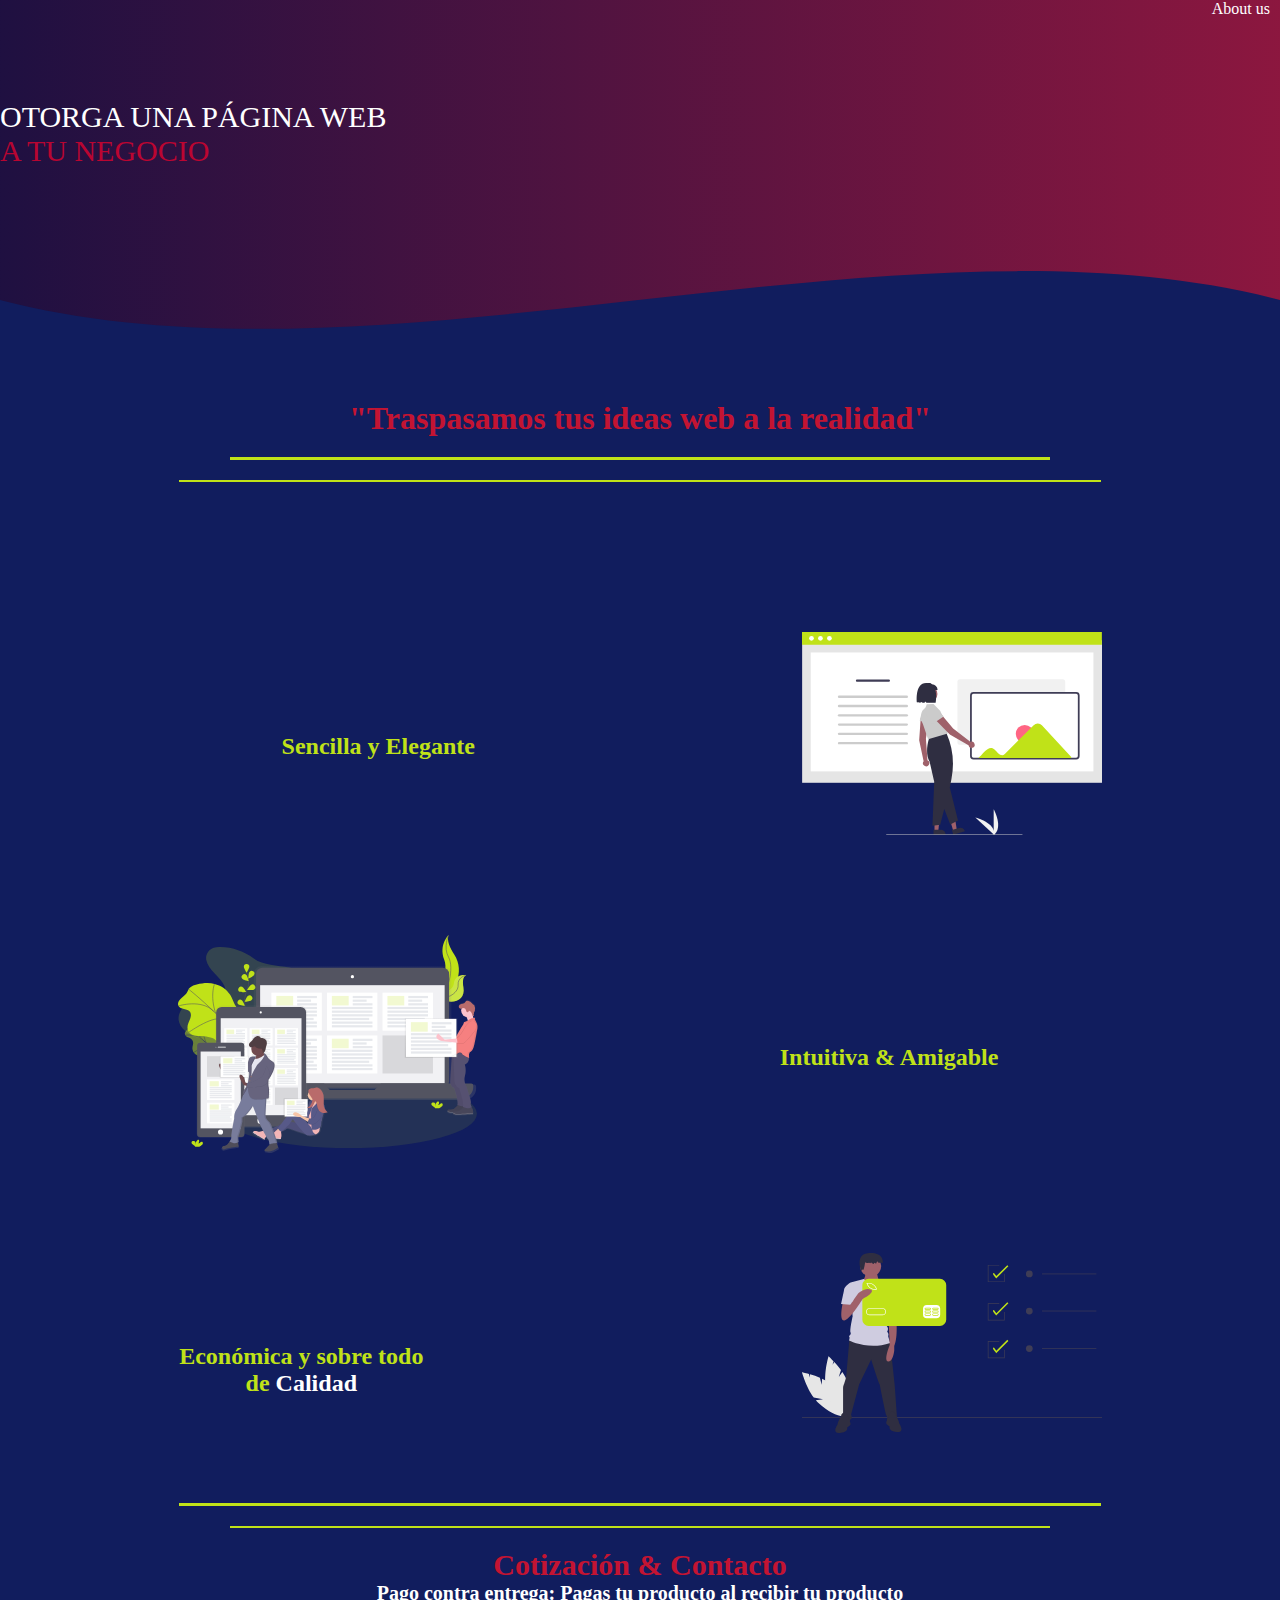
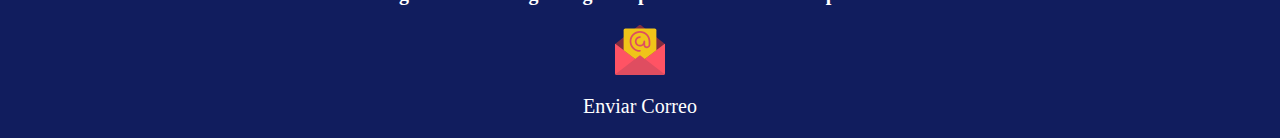
==== index.html @ 65b8f400 "Add files via upload" ====
<!DOCTYPE html>
<html lang="en">
<head>
    <meta charset="UTF-8">
    <meta http-equiv="X-UA-Compatible" content="IE=edge">
    <meta name="viewport" content="width=device-width, initial-scale=1.0">
    <title>WeIbvan</title>
    <link rel="shortcut icon" href="favicon.ico" type="image/x-icon">
    <link rel="stylesheet" href="main.css">
</head>
<body>

    <!--CABECERA-->

    <div class="header">


        <a  class="acerca-de" href="index1.html">About us</a>

        <div class="wave" style="height: 150px; overflow: hidden;" ><svg viewBox="0 0 500 150" preserveAspectRatio="none" style="height: 100%; width: 100%;"><path d="M0.00,49.98 C150.00,150.00 349.20,-50.00 500.00,49.98 L500.00,150.00 L0.00,150.00 Z" style="stroke: none; fill: #111d5e;"></path></svg></div>
        
        <p>OTORGA UNA PÁGINA WEB  <br />    <span>A TU NEGOCIO</span> </p>          



    </div>



    <!--CONTENIDO-->


    <div class="contenido">

        <h1>"Traspasamos tus ideas web a la realidad"</h1>


        <div class="predivision1"></div>
        <div class="predivision2"></div>



        <div class="contenido1">
            
                <h2>Sencilla y Elegante</h2>
               <img src="img1.svg">

        
        </div>


        
        <div class="contenido2">
            <h2>Intuitiva & Amigable</h2>
            <img src="img2.svg">
        </div>



        
        <div class="contenido3">
            <h2>Económica y sobre todo </br >de <span class="enfasis-calidad">Calidad</span></h2>
            <img src="img3.svg">
        </div>


        <div class="contenido4"></div>
        <div class="contenido5"></div>


    </div>


    <div class="footer">
        <h1>Cotización & Contacto</h1>
        <h2>Pago contra entrega: Pagas tu producto al recibir tu producto</h2>
        <img src="email.svg">
        <a href="mailto:ivangs.lab@gmail.com?subject=Hola buen dia, me intersaria una cotizacion de una pagina web.">Enviar Correo</a>
    </div>


    
</body>
</html>
---- main.css ----
*{
    margin: 0;
    box-sizing: border-box;
}


body{
    background-color: #111d5e;
}


.header{


    background-color: blueviolet;
    width: 100%;
    height: 400px;
    background: #c31432;  /* fallback for old browsers */
    background: linear-gradient(to right, #240b36b9, #c31431b0);  /* Chrome 10-25, Safari 5.1-6 */
    background: linear-gradient(to right, #240b36b9, #c31431b0), url("banner.jpg"); /* W3C, IE 10+/ Edge, Firefox 16+, Chrome 26+, Opera 12+, Safari 7+ */
    background-size: cover;
    position: relative;
    background-attachment: fixed;
}


.acerca-de{
    color: white;
    text-decoration: none;
    font-family: Cambria, Cochin, Georgia, Times, 'Times New Roman', serif;
    position: absolute;
    right: 10px;
}

.wave{
    position: absolute;
    width: 100%;
    bottom: 0;
}


.header p{
    color: white;
    font-family: Cambria, Cochin, Georgia, Times, 'Times New Roman', serif;
    position: relative;
    top: 25%;
    font-size: 30px;
}





.header span{
    color: #fd002ab0 ;
    font-family: 'Times New Roman', Times, serif;
}


/*PREDIVISION*/

.predivision1{
    background-color: #c0e218;
    height: 3px;
    width: 80%;
    margin: 20px auto;
    

}

.predivision2{

    background-color: #c0e218;
    height: 2px;
    width: 90%;
    margin: 20px auto;
    
}




/*CONTENIDO */

.contenido{
    color: #c31432;
    font-family: Cambria, Cochin, Georgia, Times, 'Times New Roman', serif;
    text-align: center;
    
    position: relative;
    width: 80%;
    margin: auto;
}

/*CONTENIDO 1*/


.contenido1{
    
    position: relative;
    margin-top: 100px;
    

}

.contenido1 img{
    display: block;
    width: 400px;
    margin-left: auto;
    padding: 50px;
    
}

.contenido1 h2{
    
    color: #c0e218;
    position: absolute;
    top: 50%;
    left: 15%;
}




/*CONTENIDO 2*/


.contenido2{
    
    position: relative;

}

.contenido2 img{
    display: block;
    width: 400px;
    margin-right: auto;
    padding: 50px;
    
}

.contenido2 h2{
    
    color: #c0e218;
    position: absolute;
    top: 50%;
    right: 15%;
}


/*CONTENIDO 3*/

.contenido3{
    
    position: relative;

}

.contenido3 img{
    display: block;
    width: 400px;
    margin-left: auto;
    padding: 50px;
    
}

.contenido3 h2{
    
    color: #c0e218;
    position: absolute;
    top: 50%;
    left: 5%;
}


.enfasis-calidad{
    color: white;
    cursor: pointer;
}

/*DIVSIONES DE FOOTER */


.contenido4{
    background-color: #c0e218;
    height: 3px;
    width: 90%;
    margin: 20px auto;
    
    
}

.contenido5{
    background-color: #c0e218;
    height: 2px;
    width: 80%;
    margin: 20px auto;
}


/*FOOTER*/


.footer{
    
    width: 80%;
    margin: auto;
}

.footer h1{
    color: #c31432;
    font-family: Cambria, Cochin, Georgia, Times, 'Times New Roman', serif;
    text-align: center;
    font-size: 30px;
}


.footer h2{
    color: white;
    font-family: 'Times New Roman', Times, serif;
    text-align: center;
    font-size: 20px;
    
}


.footer img {
    width: 50px;
    display: block;
    margin: 20px auto;
}


.footer a{
    text-decoration: none;
    text-align: center;
    color: white;
    font-family: Cambria, Cochin, Georgia, Times, 'Times New Roman', serif;
    font-size: 20px;
    display: block;
    margin-bottom: 20px;

}



/*RESPONSIVE WEB DESIGN*/


@media (max-width:700px){


   

    /*OTORGA UNA PAGINA WEB A TU  NEGOCIO*/
    /*HEADER*/




.header p{
    color: white;
    font-family: Cambria, Cochin, Georgia, Times, 'Times New Roman', serif;
    position: relative;
    top: 25%;
    font-size: 30px;
}



/*CONTENIDO */

.contenido{
    
    width: 80%;

}


.contenido h1{
    font-size: 20px;
    
    
}

/*CONTENIDO 1*/


.contenido1 h2{
    position: relative;
    left: auto;
    margin: 20px 0 0 0;
    font-size: 20px;
}

.contenido1 img{
    display: block;
    width: 250px;
    margin: 0 auto 0 auto;
}




/*CONTENIDO 2*/



.contenido2 h2{
    position: relative;
    right: auto;
    margin: 20px 0 0 0;
    font-size: 20px;
}

.contenido2 img{
    display: block;
    width: 250px;
    margin: 0 auto 0 auto;
}





/*CONTENIDO 3*/



.contenido3 h2{
    position: relative;
    left: auto;
    margin: 20px 0 0 0;
    font-size: 20px;
}

.contenido3 img{
    display: block;
    width: 250px;
    margin: 0 auto 0 auto;
}



/*FOOTER*/




.footer h1{
    color: #c31432;
    font-family: Cambria, Cochin, Georgia, Times, 'Times New Roman', serif;
    text-align: center;
    font-size: 20px;
}


.footer h2{
    color: white;
    font-family: 'Times New Roman', Times, serif;
    text-align: center;
    font-size: 15px;
    
}


.footer img {
    width: 50px;
    display: block;
    margin: 10px auto;
}


.footer a{
    text-decoration: none;
    text-align: center;
    color: white;
    font-family: Cambria, Cochin, Georgia, Times, 'Times New Roman', serif;
    font-size: 20px;
    display: block;
    margin-bottom: 10px;

}








};
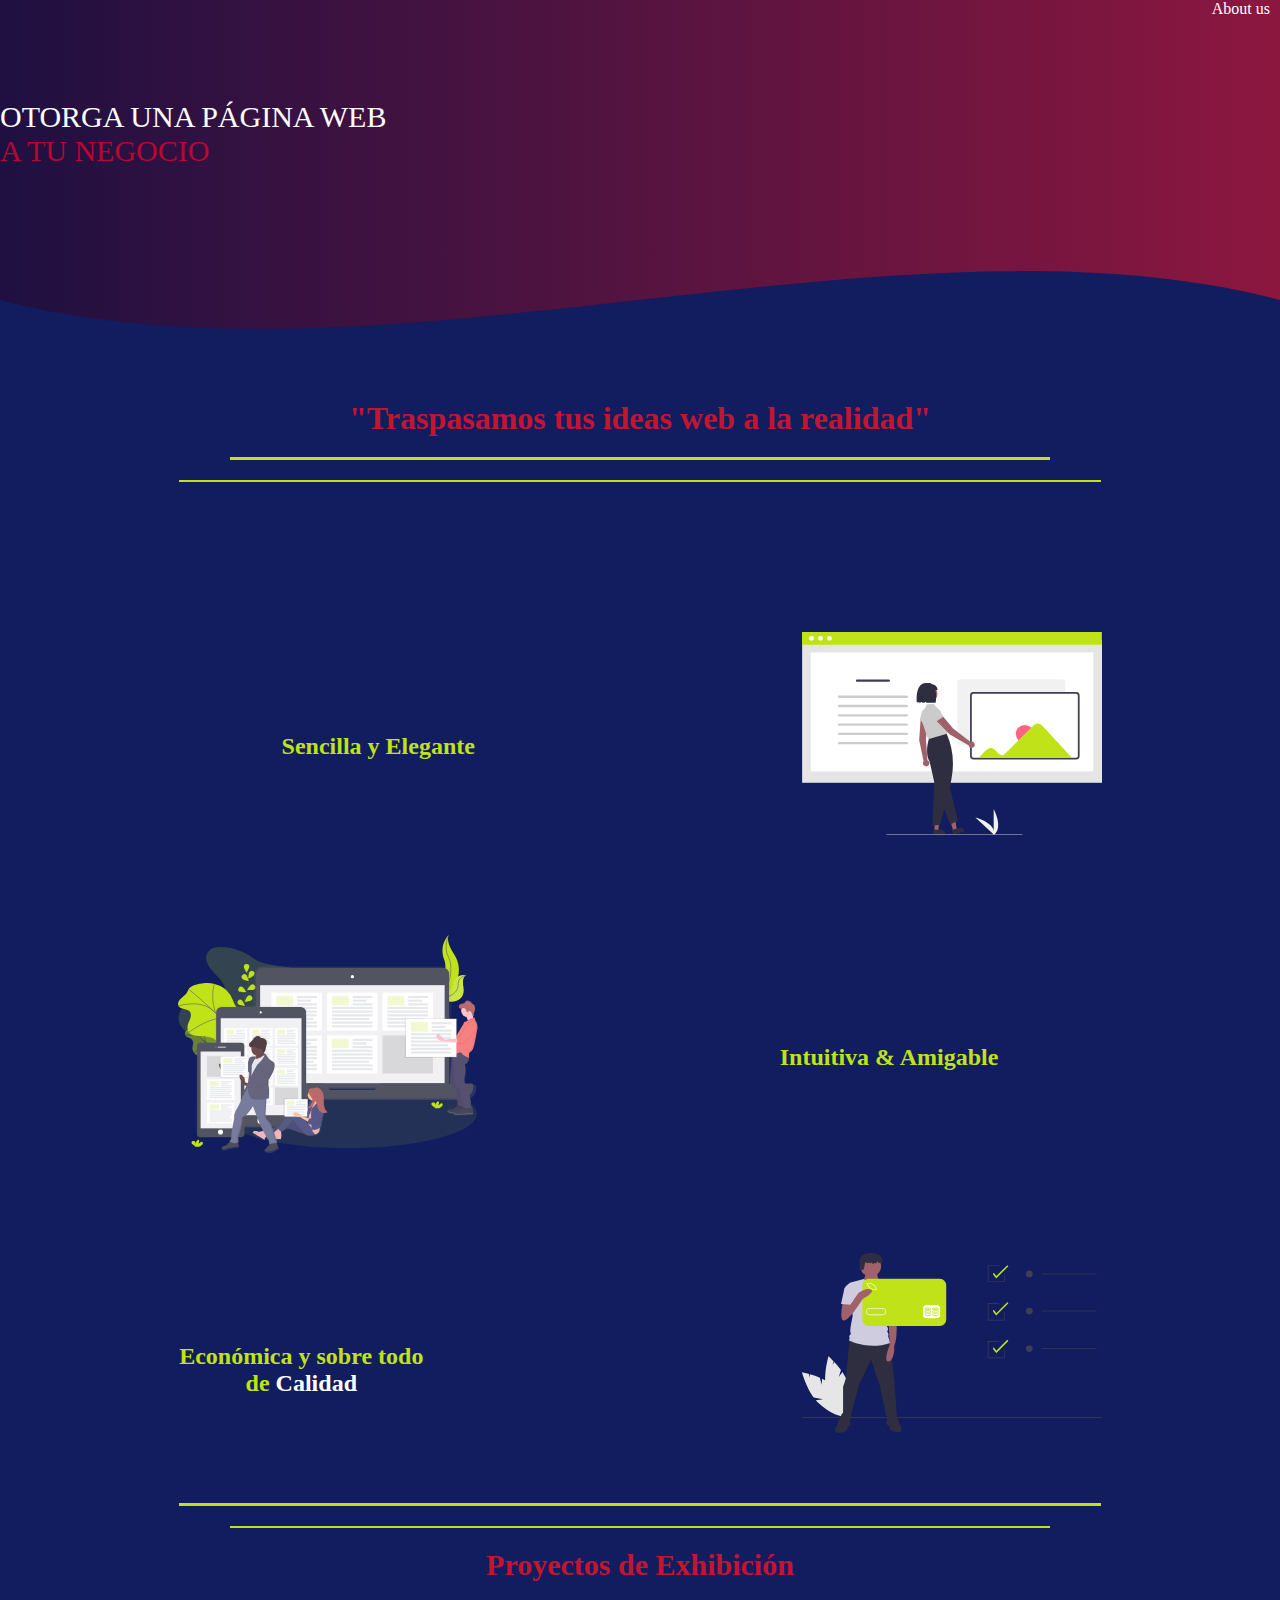
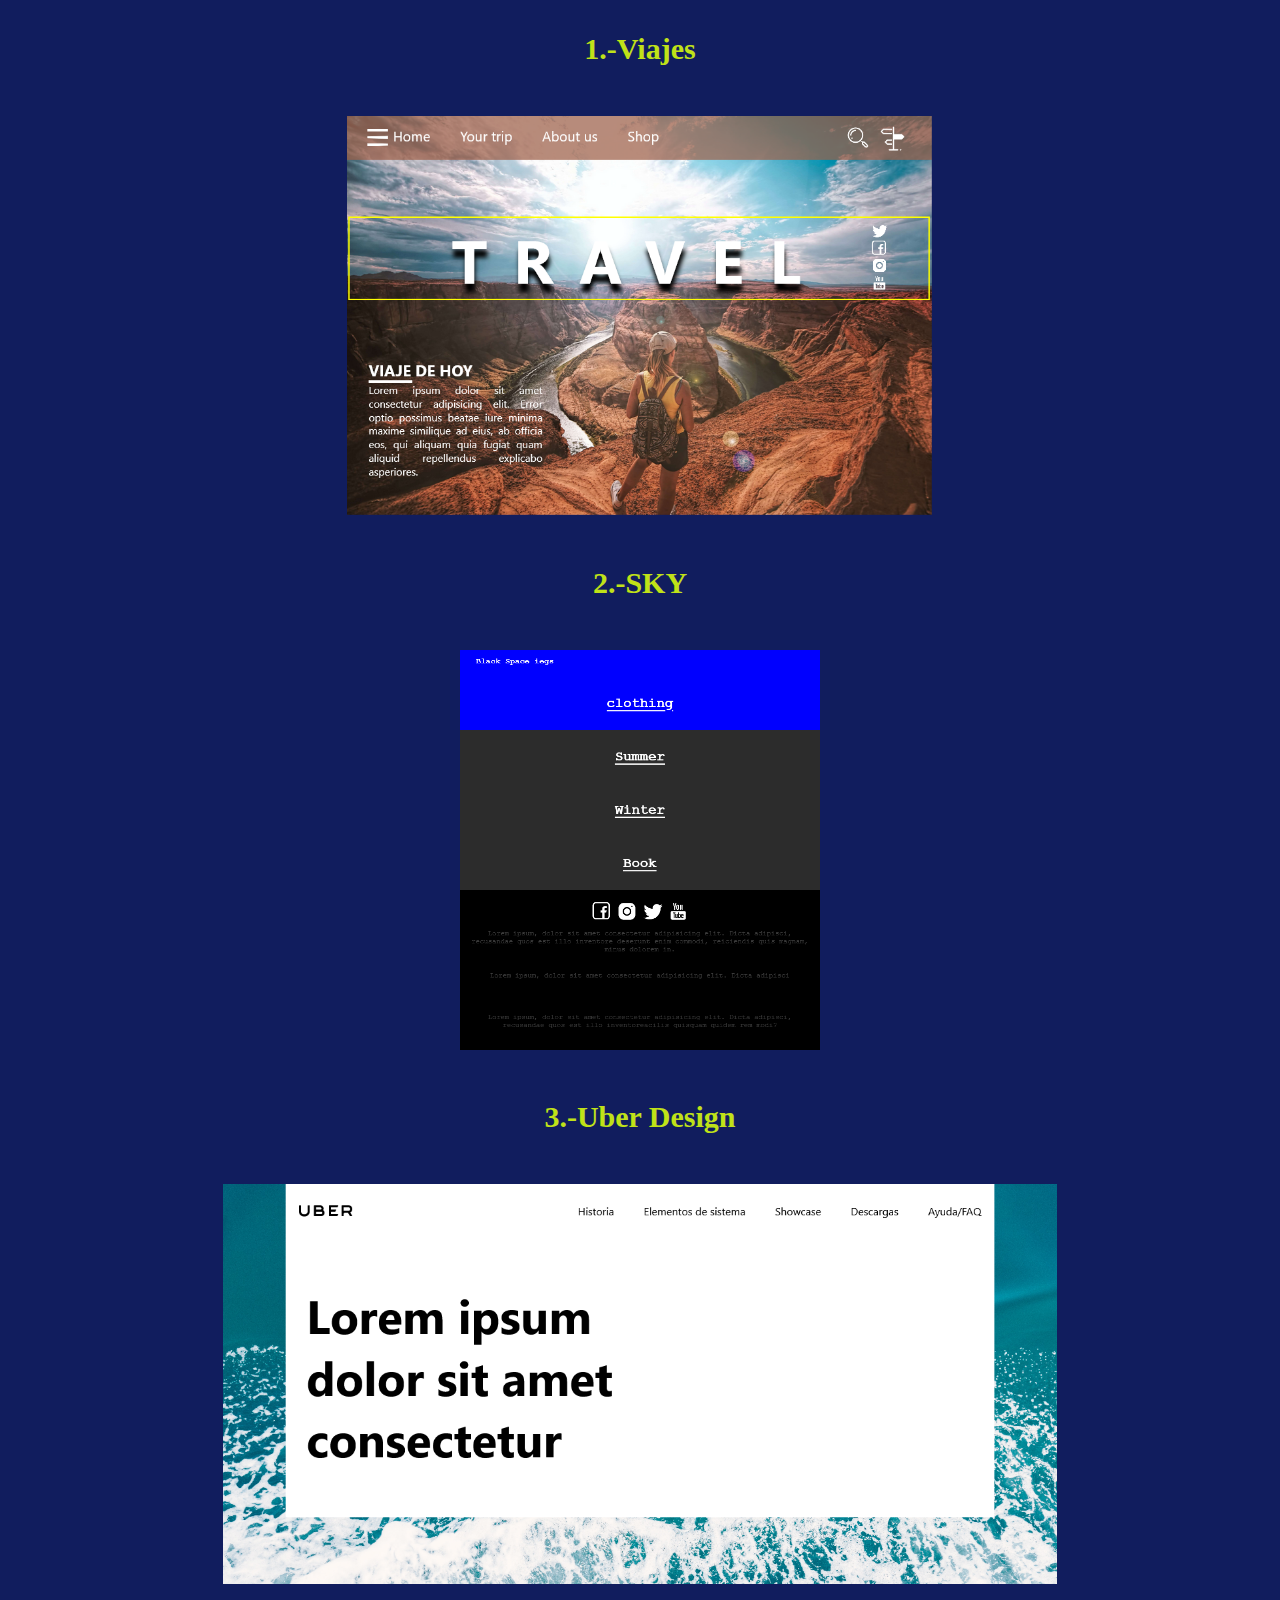
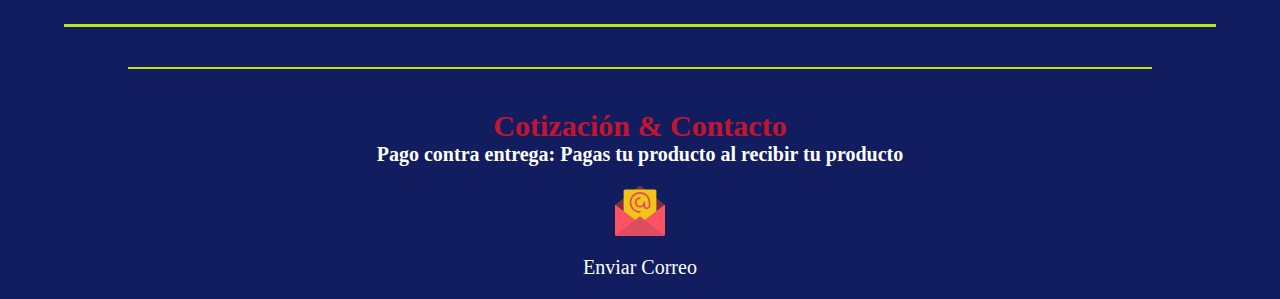
==== commit 33b98826: "Add files via upload" ====
--- a/index.html
+++ b/index.html
@@ -1,5 +1,6 @@
 <!DOCTYPE html>
 <html lang="en">
+
 <head>
     <meta charset="UTF-8">
     <meta http-equiv="X-UA-Compatible" content="IE=edge">
@@ -8,6 +9,7 @@
     <link rel="shortcut icon" href="favicon.ico" type="image/x-icon">
     <link rel="stylesheet" href="main.css">
 </head>
+
 <body>
 
     <!--CABECERA-->
@@ -15,11 +17,11 @@
     <div class="header">
 
 
-        <a  class="acerca-de" href="index1.html">About us</a>
+        <a class="acerca-de" href="index1.html">About us</a>
 
-        <div class="wave" style="height: 150px; overflow: hidden;" ><svg viewBox="0 0 500 150" preserveAspectRatio="none" style="height: 100%; width: 100%;"><path d="M0.00,49.98 C150.00,150.00 349.20,-50.00 500.00,49.98 L500.00,150.00 L0.00,150.00 Z" style="stroke: none; fill: #111d5e;"></path></svg></div>
-        
-        <p>OTORGA UNA PÁGINA WEB  <br />    <span>A TU NEGOCIO</span> </p>          
+        <div class="wave" style="height: 150px; overflow: hidden;"><svg viewBox="0 0 500 150" preserveAspectRatio="none" style="height: 100%; width: 100%;"><path d="M0.00,49.98 C150.00,150.00 349.20,-50.00 500.00,49.98 L500.00,150.00 L0.00,150.00 Z" style="stroke: none; fill: #111d5e;"></path></svg></div>
+
+        <p>OTORGA UNA PÁGINA WEB <br /> <span>A TU NEGOCIO</span> </p>
 
 
 
@@ -41,15 +43,15 @@
 
 
         <div class="contenido1">
-            
-                <h2>Sencilla y Elegante</h2>
-               <img src="img1.svg">
 
-        
+            <h2>Sencilla y Elegante</h2>
+            <img src="img1.svg">
+
+
         </div>
 
 
-        
+
         <div class="contenido2">
             <h2>Intuitiva & Amigable</h2>
             <img src="img2.svg">
@@ -57,9 +59,9 @@
 
 
 
-        
+
         <div class="contenido3">
-            <h2>Económica y sobre todo </br >de <span class="enfasis-calidad">Calidad</span></h2>
+            <h2>Económica y sobre todo </br>de <span class="enfasis-calidad">Calidad</span></h2>
             <img src="img3.svg">
         </div>
 
@@ -71,6 +73,30 @@
     </div>
 
 
+    <div class="contenidoExhibicion">
+        <h2>Proyectos de Exhibición</h2>
+
+        <h3>1.-Viajes</h3>
+
+        <a href="https://travelbyivangs.netlify.app/"><img class="imgTravel" src="/screenShoot.png"></a>
+
+
+        <h3>2.-SKY</h3>
+
+        <a href="https://blueandbluebyivangs.netlify.app/"> <img class="imgBlue" src="/blueandblue1.png"></a>
+
+
+        <h3>3.-Uber Design</h3>
+
+        <a href="https://uberdesignbyivangs.netlify.app/"> <img class="imgUber" src="/uberDesign.png"> </a>
+
+    </div>
+
+
+    <div class="contenido6"></div>
+    <div class="contenido7"></div>
+
+
     <div class="footer">
         <h1>Cotización & Contacto</h1>
         <h2>Pago contra entrega: Pagas tu producto al recibir tu producto</h2>
@@ -79,6 +105,7 @@
     </div>
 
 
-    
+
 </body>
+
 </html>--- a/main.css
+++ b/main.css
@@ -1,30 +1,28 @@
-*{
+* {
     margin: 0;
     box-sizing: border-box;
 }
 
-
-body{
+body {
     background-color: #111d5e;
 }
 
-
-.header{
-
-
+.header {
     background-color: blueviolet;
     width: 100%;
     height: 400px;
-    background: #c31432;  /* fallback for old browsers */
-    background: linear-gradient(to right, #240b36b9, #c31431b0);  /* Chrome 10-25, Safari 5.1-6 */
-    background: linear-gradient(to right, #240b36b9, #c31431b0), url("banner.jpg"); /* W3C, IE 10+/ Edge, Firefox 16+, Chrome 26+, Opera 12+, Safari 7+ */
+    background: #c31432;
+    /* fallback for old browsers */
+    background: linear-gradient(to right, #240b36b9, #c31431b0);
+    /* Chrome 10-25, Safari 5.1-6 */
+    background: linear-gradient(to right, #240b36b9, #c31431b0), url("banner.jpg");
+    /* W3C, IE 10+/ Edge, Firefox 16+, Chrome 26+, Opera 12+, Safari 7+ */
     background-size: cover;
     position: relative;
     background-attachment: fixed;
 }
 
-
-.acerca-de{
+.acerca-de {
     color: white;
     text-decoration: none;
     font-family: Cambria, Cochin, Georgia, Times, 'Times New Roman', serif;
@@ -32,14 +30,13 @@
     right: 10px;
 }
 
-.wave{
+.wave {
     position: absolute;
     width: 100%;
     bottom: 0;
 }
 
-
-.header p{
+.header p {
     color: white;
     font-family: Cambria, Cochin, Georgia, Times, 'Times New Roman', serif;
     position: relative;
@@ -47,72 +44,56 @@
     font-size: 30px;
 }
 
-
-
-
-
-.header span{
-    color: #fd002ab0 ;
+.header span {
+    color: #fd002ab0;
     font-family: 'Times New Roman', Times, serif;
 }
 
 
 /*PREDIVISION*/
 
-.predivision1{
+.predivision1 {
     background-color: #c0e218;
     height: 3px;
     width: 80%;
     margin: 20px auto;
-    
-
-}
-
-.predivision2{
-
+}
+
+.predivision2 {
     background-color: #c0e218;
     height: 2px;
     width: 90%;
     margin: 20px auto;
-    
-}
-
-
+}
 
 
 /*CONTENIDO */
 
-.contenido{
+.contenido {
     color: #c31432;
     font-family: Cambria, Cochin, Georgia, Times, 'Times New Roman', serif;
     text-align: center;
-    
     position: relative;
     width: 80%;
     margin: auto;
 }
 
+
 /*CONTENIDO 1*/
 
-
-.contenido1{
-    
+.contenido1 {
     position: relative;
     margin-top: 100px;
-    
-
-}
-
-.contenido1 img{
+}
+
+.contenido1 img {
     display: block;
     width: 400px;
     margin-left: auto;
     padding: 50px;
-    
-}
-
-.contenido1 h2{
-    
+}
+
+.contenido1 h2 {
     color: #c0e218;
     position: absolute;
     top: 50%;
@@ -120,27 +101,20 @@
 }
 
 
-
-
 /*CONTENIDO 2*/
 
-
-.contenido2{
-    
-    position: relative;
-
-}
-
-.contenido2 img{
+.contenido2 {
+    position: relative;
+}
+
+.contenido2 img {
     display: block;
     width: 400px;
     margin-right: auto;
     padding: 50px;
-    
-}
-
-.contenido2 h2{
-    
+}
+
+.contenido2 h2 {
     color: #c0e218;
     position: absolute;
     top: 50%;
@@ -150,47 +124,40 @@
 
 /*CONTENIDO 3*/
 
-.contenido3{
-    
-    position: relative;
-
-}
-
-.contenido3 img{
+.contenido3 {
+    position: relative;
+}
+
+.contenido3 img {
     display: block;
     width: 400px;
     margin-left: auto;
     padding: 50px;
-    
-}
-
-.contenido3 h2{
-    
+}
+
+.contenido3 h2 {
     color: #c0e218;
     position: absolute;
     top: 50%;
     left: 5%;
 }
 
-
-.enfasis-calidad{
+.enfasis-calidad {
     color: white;
     cursor: pointer;
 }
 
+
 /*DIVSIONES DE FOOTER */
 
-
-.contenido4{
+.contenido4 {
     background-color: #c0e218;
     height: 3px;
     width: 90%;
     margin: 20px auto;
-    
-    
-}
-
-.contenido5{
+}
+
+.contenido5 {
     background-color: #c0e218;
     height: 2px;
     width: 80%;
@@ -198,31 +165,83 @@
 }
 
 
+/*CONTENIDO DE EXHIBICION*/
+
+.contenidoExhibicion h2 {
+    text-align: center;
+    color: #c31432;
+    font-family: Cambria, Cochin, Georgia, Times, 'Times New Roman', serif;
+    font-size: 30px;
+}
+
+.contenidoExhibicion h3 {
+    text-align: center;
+    color: #c0e218;
+    font-family: Cambria, Cochin, Georgia, Times, 'Times New Roman', serif;
+    margin: 50px 0;
+    font-size: 30px;
+}
+
+.contenidoExhibicion img {
+    display: block;
+    margin: auto;
+    height: 400px;
+    width: auto;
+}
+
+.imgTravel:hover {
+    transform: scale(1.1);
+    opacity: 0.5;
+}
+
+.imgBlue:hover {
+    transform: scale(1.1);
+    opacity: 0.5;
+}
+
+.imgUber:hover {
+    transform: scale(1.1);
+    opacity: 0.5;
+}
+
+
+/*LINEAS DIVISORAS*/
+
+.contenido6 {
+    background-color: #c0e218;
+    height: 3px;
+    width: 90%;
+    margin: 40px auto;
+}
+
+.contenido7 {
+    background-color: #c0e218;
+    height: 2px;
+    width: 80%;
+    margin: 40px auto;
+}
+
+
 /*FOOTER*/
 
-
-.footer{
-    
+.footer {
     width: 80%;
     margin: auto;
 }
 
-.footer h1{
+.footer h1 {
     color: #c31432;
     font-family: Cambria, Cochin, Georgia, Times, 'Times New Roman', serif;
     text-align: center;
     font-size: 30px;
 }
 
-
-.footer h2{
+.footer h2 {
     color: white;
     font-family: 'Times New Roman', Times, serif;
     text-align: center;
     font-size: 20px;
-    
-}
-
+}
 
 .footer img {
     width: 50px;
@@ -230,8 +249,7 @@
     margin: 20px auto;
 }
 
-
-.footer a{
+.footer a {
     text-decoration: none;
     text-align: center;
     color: white;
@@ -239,158 +257,91 @@
     font-size: 20px;
     display: block;
     margin-bottom: 20px;
-
-}
-
+}
 
 
 /*RESPONSIVE WEB DESIGN*/
 
-
-@media (max-width:700px){
-
-
-   
-
+@media (max-width:700px) {
     /*OTORGA UNA PAGINA WEB A TU  NEGOCIO*/
     /*HEADER*/
-
-
-
-
-.header p{
-    color: white;
-    font-family: Cambria, Cochin, Georgia, Times, 'Times New Roman', serif;
-    position: relative;
-    top: 25%;
-    font-size: 30px;
-}
-
-
-
-/*CONTENIDO */
-
-.contenido{
-    
-    width: 80%;
-
-}
-
-
-.contenido h1{
-    font-size: 20px;
-    
-    
-}
-
-/*CONTENIDO 1*/
-
-
-.contenido1 h2{
-    position: relative;
-    left: auto;
-    margin: 20px 0 0 0;
-    font-size: 20px;
-}
-
-.contenido1 img{
-    display: block;
-    width: 250px;
-    margin: 0 auto 0 auto;
-}
-
-
-
-
-/*CONTENIDO 2*/
-
-
-
-.contenido2 h2{
-    position: relative;
-    right: auto;
-    margin: 20px 0 0 0;
-    font-size: 20px;
-}
-
-.contenido2 img{
-    display: block;
-    width: 250px;
-    margin: 0 auto 0 auto;
-}
-
-
-
-
-
-/*CONTENIDO 3*/
-
-
-
-.contenido3 h2{
-    position: relative;
-    left: auto;
-    margin: 20px 0 0 0;
-    font-size: 20px;
-}
-
-.contenido3 img{
-    display: block;
-    width: 250px;
-    margin: 0 auto 0 auto;
-}
-
-
-
-/*FOOTER*/
-
-
-
-
-.footer h1{
-    color: #c31432;
-    font-family: Cambria, Cochin, Georgia, Times, 'Times New Roman', serif;
-    text-align: center;
-    font-size: 20px;
-}
-
-
-.footer h2{
-    color: white;
-    font-family: 'Times New Roman', Times, serif;
-    text-align: center;
-    font-size: 15px;
-    
-}
-
-
-.footer img {
-    width: 50px;
-    display: block;
-    margin: 10px auto;
-}
-
-
-.footer a{
-    text-decoration: none;
-    text-align: center;
-    color: white;
-    font-family: Cambria, Cochin, Georgia, Times, 'Times New Roman', serif;
-    font-size: 20px;
-    display: block;
-    margin-bottom: 10px;
-
-}
-
-
-
-
-
-
-
-
-};
-
-
-
-
+    .header p {
+        color: white;
+        font-family: Cambria, Cochin, Georgia, Times, 'Times New Roman', serif;
+        position: relative;
+        top: 25%;
+        font-size: 30px;
+    }
+    /*CONTENIDO */
+    .contenido {
+        width: 80%;
+    }
+    .contenido h1 {
+        font-size: 20px;
+    }
+    /*CONTENIDO 1*/
+    .contenido1 h2 {
+        position: relative;
+        left: auto;
+        margin: 20px 0 0 0;
+        font-size: 20px;
+    }
+    .contenido1 img {
+        display: block;
+        width: 250px;
+        margin: 0 auto 0 auto;
+    }
+    /*CONTENIDO 2*/
+    .contenido2 h2 {
+        position: relative;
+        right: auto;
+        margin: 20px 0 0 0;
+        font-size: 20px;
+    }
+    .contenido2 img {
+        display: block;
+        width: 250px;
+        margin: 0 auto 0 auto;
+    }
+    /*CONTENIDO 3*/
+    .contenido3 h2 {
+        position: relative;
+        left: auto;
+        margin: 20px 0 0 0;
+        font-size: 20px;
+    }
+    .contenido3 img {
+        display: block;
+        width: 250px;
+        margin: 0 auto 0 auto;
+    }
+    /*FOOTER*/
+    .footer h1 {
+        color: #c31432;
+        font-family: Cambria, Cochin, Georgia, Times, 'Times New Roman', serif;
+        text-align: center;
+        font-size: 20px;
+    }
+    .footer h2 {
+        color: white;
+        font-family: 'Times New Roman', Times, serif;
+        text-align: center;
+        font-size: 15px;
+    }
+    .footer img {
+        width: 50px;
+        display: block;
+        margin: 10px auto;
+    }
+    .footer a {
+        text-decoration: none;
+        text-align: center;
+        color: white;
+        font-family: Cambria, Cochin, Georgia, Times, 'Times New Roman', serif;
+        font-size: 20px;
+        display: block;
+        margin-bottom: 10px;
+    }
+}
+
+;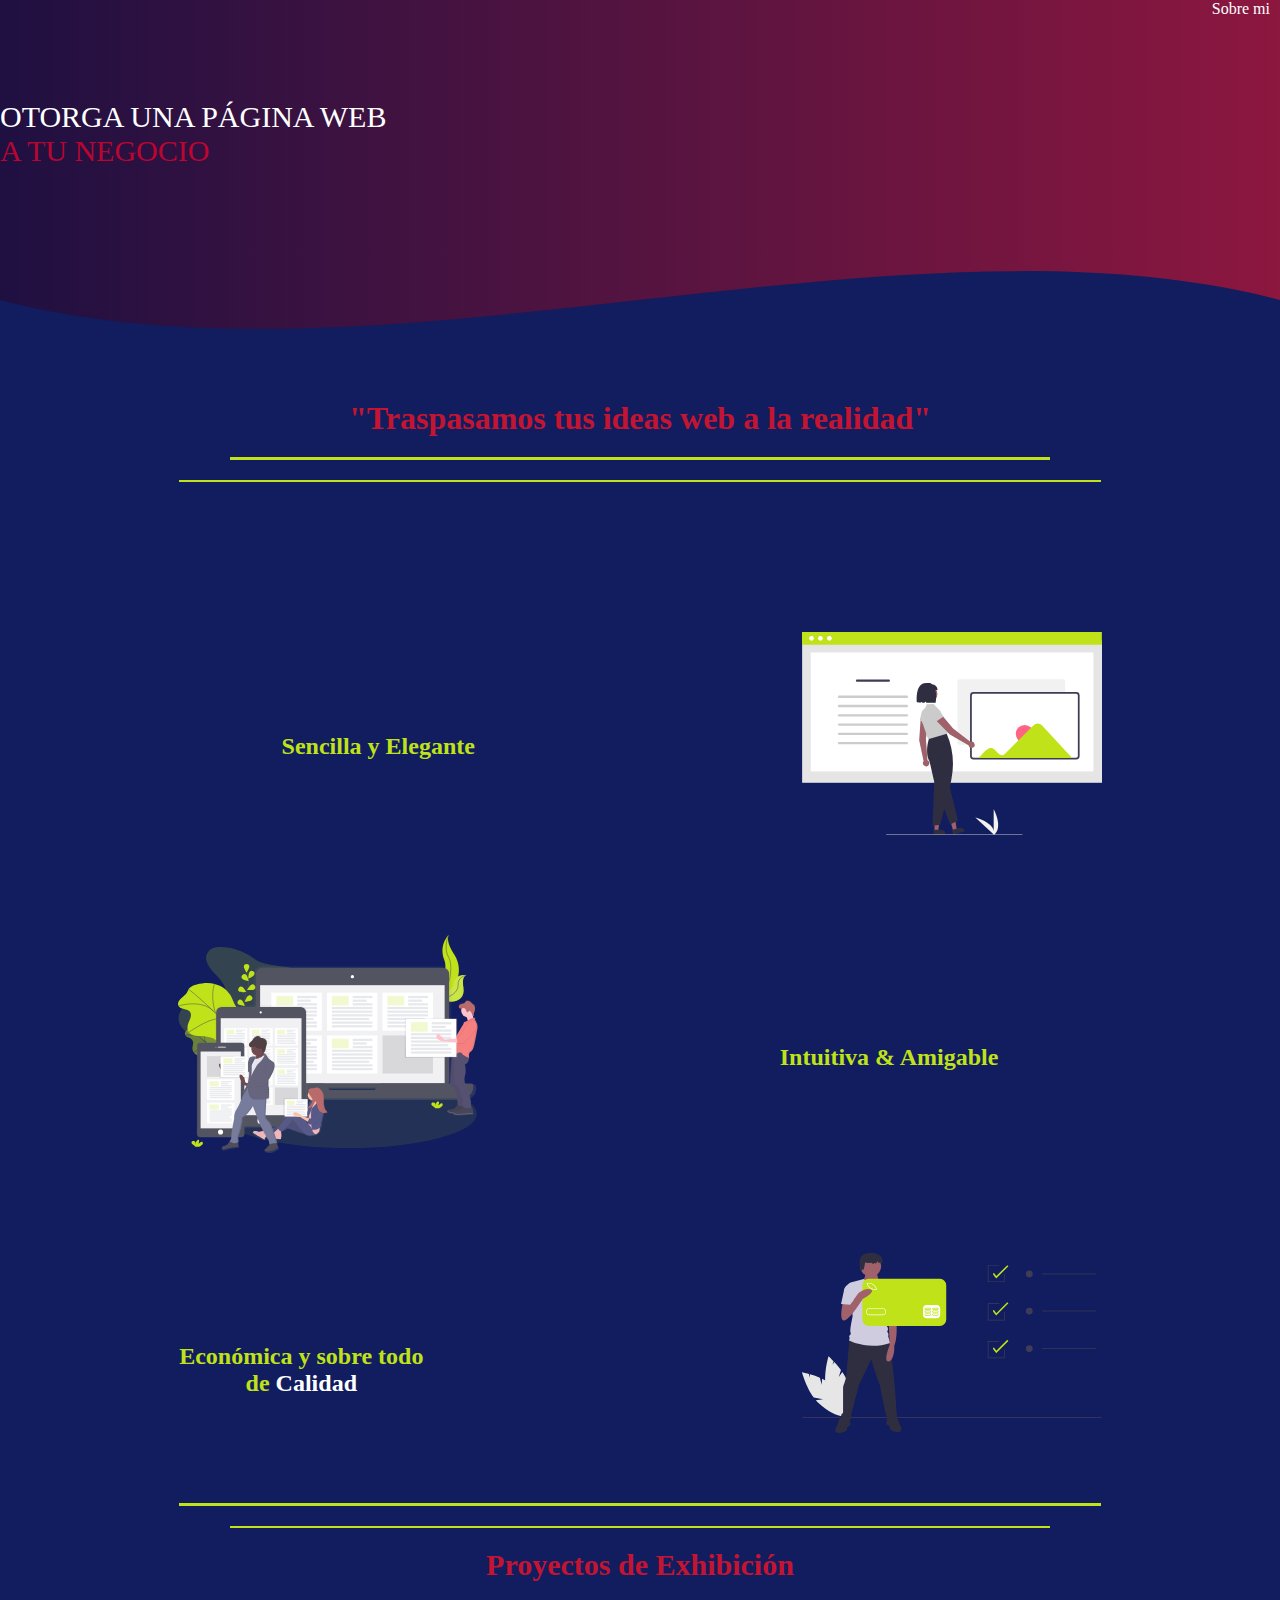
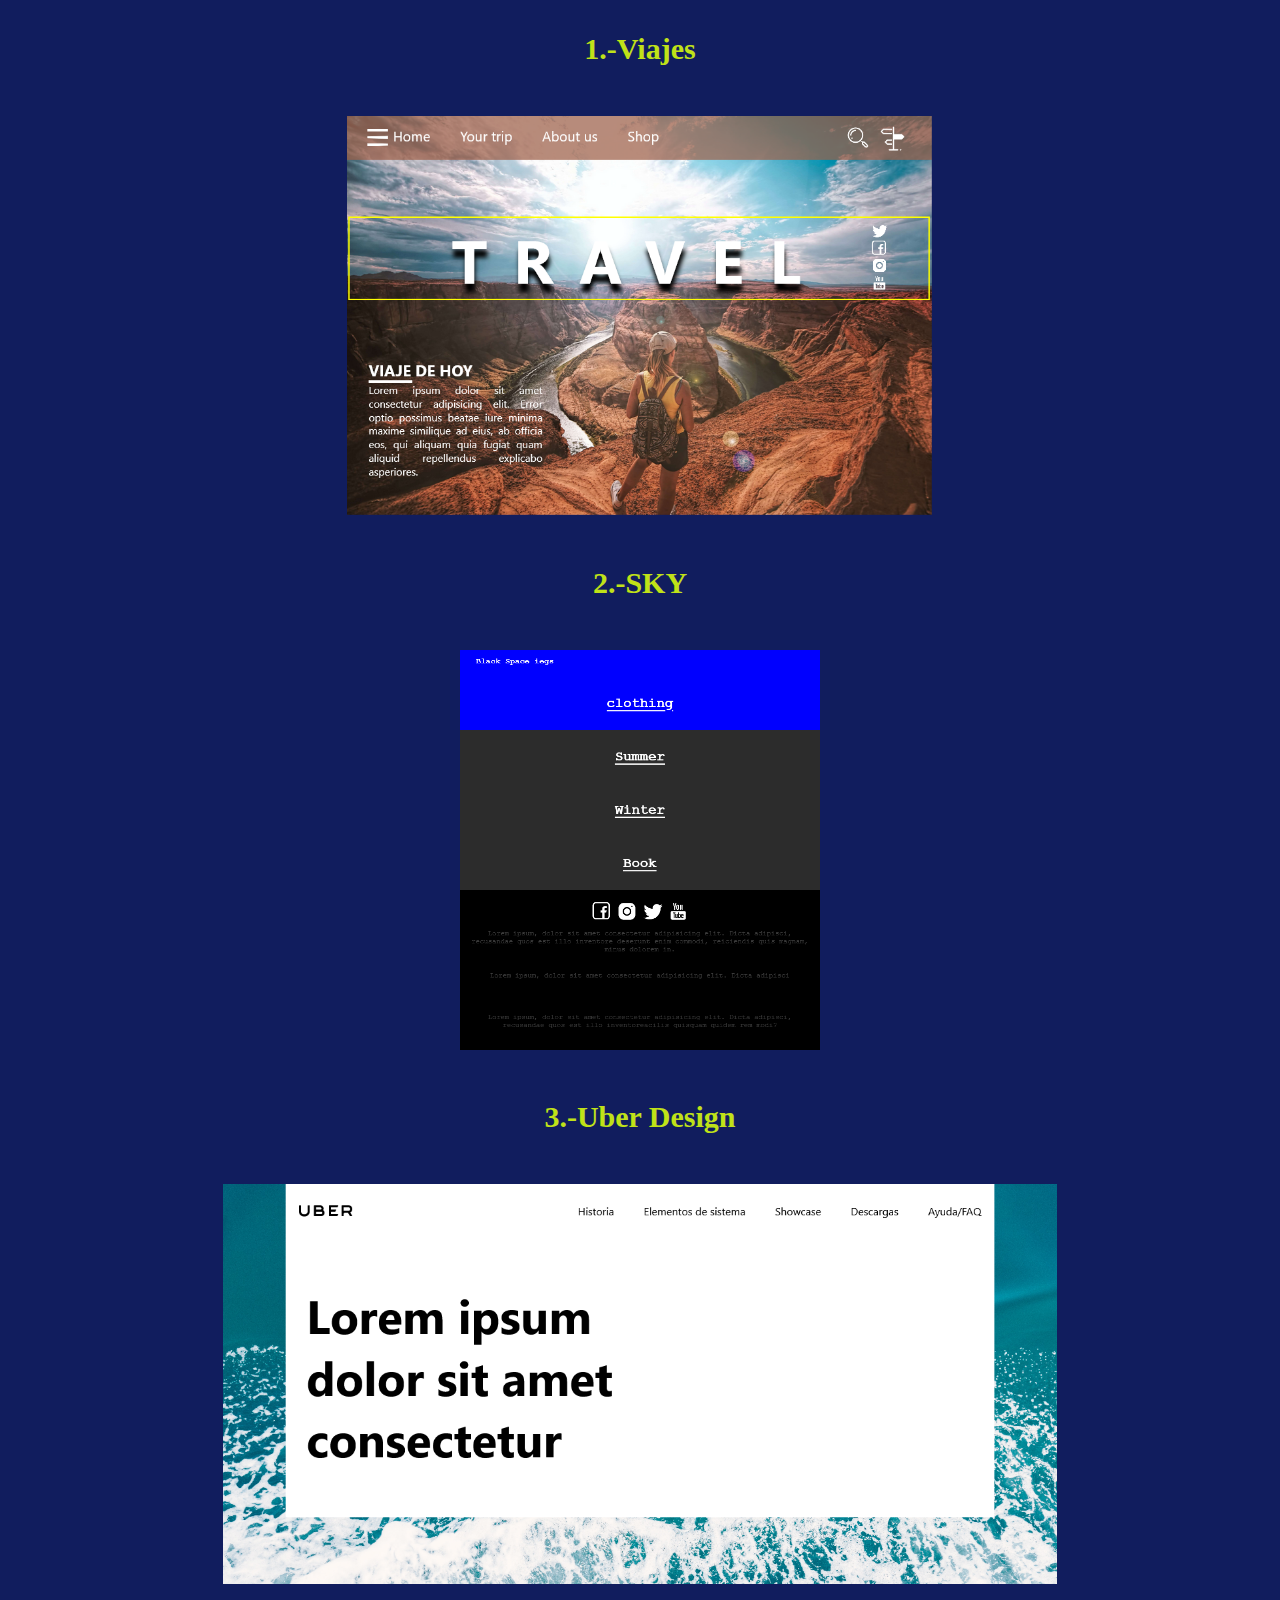
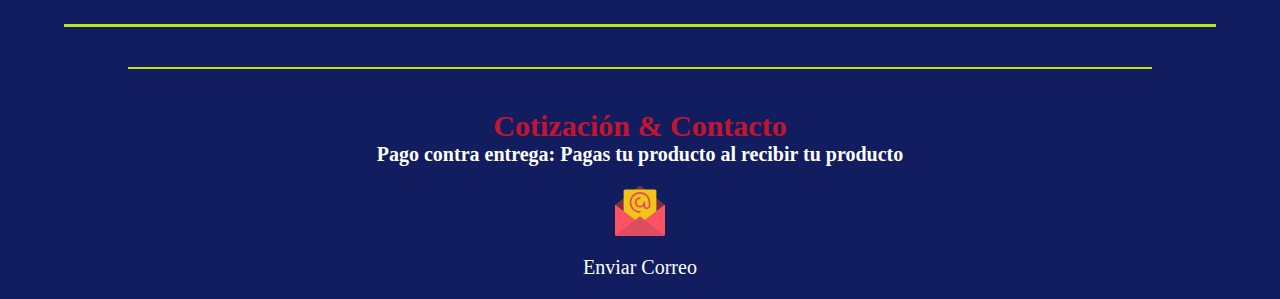
==== commit 0c78e684: "Add files via upload" ====
--- a/index.html
+++ b/index.html
@@ -17,7 +17,7 @@
     <div class="header">
 
 
-        <a class="acerca-de" href="index1.html">About us</a>
+        <a class="acerca-de" href="index1.html">Sobre mi</a>
 
         <div class="wave" style="height: 150px; overflow: hidden;"><svg viewBox="0 0 500 150" preserveAspectRatio="none" style="height: 100%; width: 100%;"><path d="M0.00,49.98 C150.00,150.00 349.20,-50.00 500.00,49.98 L500.00,150.00 L0.00,150.00 Z" style="stroke: none; fill: #111d5e;"></path></svg></div>
 
@@ -78,17 +78,17 @@
 
         <h3>1.-Viajes</h3>
 
-        <a href="https://travelbyivangs.netlify.app/"><img class="imgTravel" src="/screenShoot.png"></a>
+        <a href="https://travelbyivangs.netlify.app/"><img class="imgTravel viaje" src="/screenShoot.png"></a>
 
 
         <h3>2.-SKY</h3>
 
-        <a href="https://blueandbluebyivangs.netlify.app/"> <img class="imgBlue" src="/blueandblue1.png"></a>
+        <a href="https://blueandbluebyivangs.netlify.app/"> <img class="imgBlue azul" src="/blueandblue1.png"></a>
 
 
         <h3>3.-Uber Design</h3>
 
-        <a href="https://uberdesignbyivangs.netlify.app/"> <img class="imgUber" src="/uberDesign.png"> </a>
+        <a href="https://uberdesignbyivangs.netlify.app/"> <img class="imgUber uber" src="/uberDesign.png"> </a>
 
     </div>
 
--- a/main.css
+++ b/main.css
@@ -315,6 +315,63 @@
         width: 250px;
         margin: 0 auto 0 auto;
     }
+    /*CONTENIDO DE EXHIBICION*/
+    .contenidoExhibicion h2 {
+        text-align: center;
+        color: #c31432;
+        font-family: Cambria, Cochin, Georgia, Times, 'Times New Roman', serif;
+        font-size: 20px;
+    }
+    .contenidoExhibicion h3 {
+        text-align: center;
+        color: #c0e218;
+        font-family: Cambria, Cochin, Georgia, Times, 'Times New Roman', serif;
+        margin: 50px 0;
+        font-size: 20px;
+    }
+    .contenidoExhibicion .viaje {
+        display: block;
+        margin: auto;
+        height: 200px;
+        width: auto;
+    }
+    .contenidoExhibicion .azul {
+        display: block;
+        margin: auto;
+        height: 300px;
+        width: auto;
+    }
+    .contenidoExhibicion .uber {
+        display: block;
+        margin: auto;
+        height: 150px;
+        width: auto;
+    }
+    .imgTravel:hover {
+        transform: scale(1.1);
+        opacity: 0.5;
+    }
+    .imgBlue:hover {
+        transform: scale(1.1);
+        opacity: 0.5;
+    }
+    .imgUber:hover {
+        transform: scale(1.1);
+        opacity: 0.5;
+    }
+    /*LINEAS DIVISORAS*/
+    .contenido6 {
+        background-color: #c0e218;
+        height: 3px;
+        width: 80%;
+        margin: 40px auto;
+    }
+    .contenido7 {
+        background-color: #c0e218;
+        height: 2px;
+        width: 70%;
+        margin: 40px auto;
+    }
     /*FOOTER*/
     .footer h1 {
         color: #c31432;
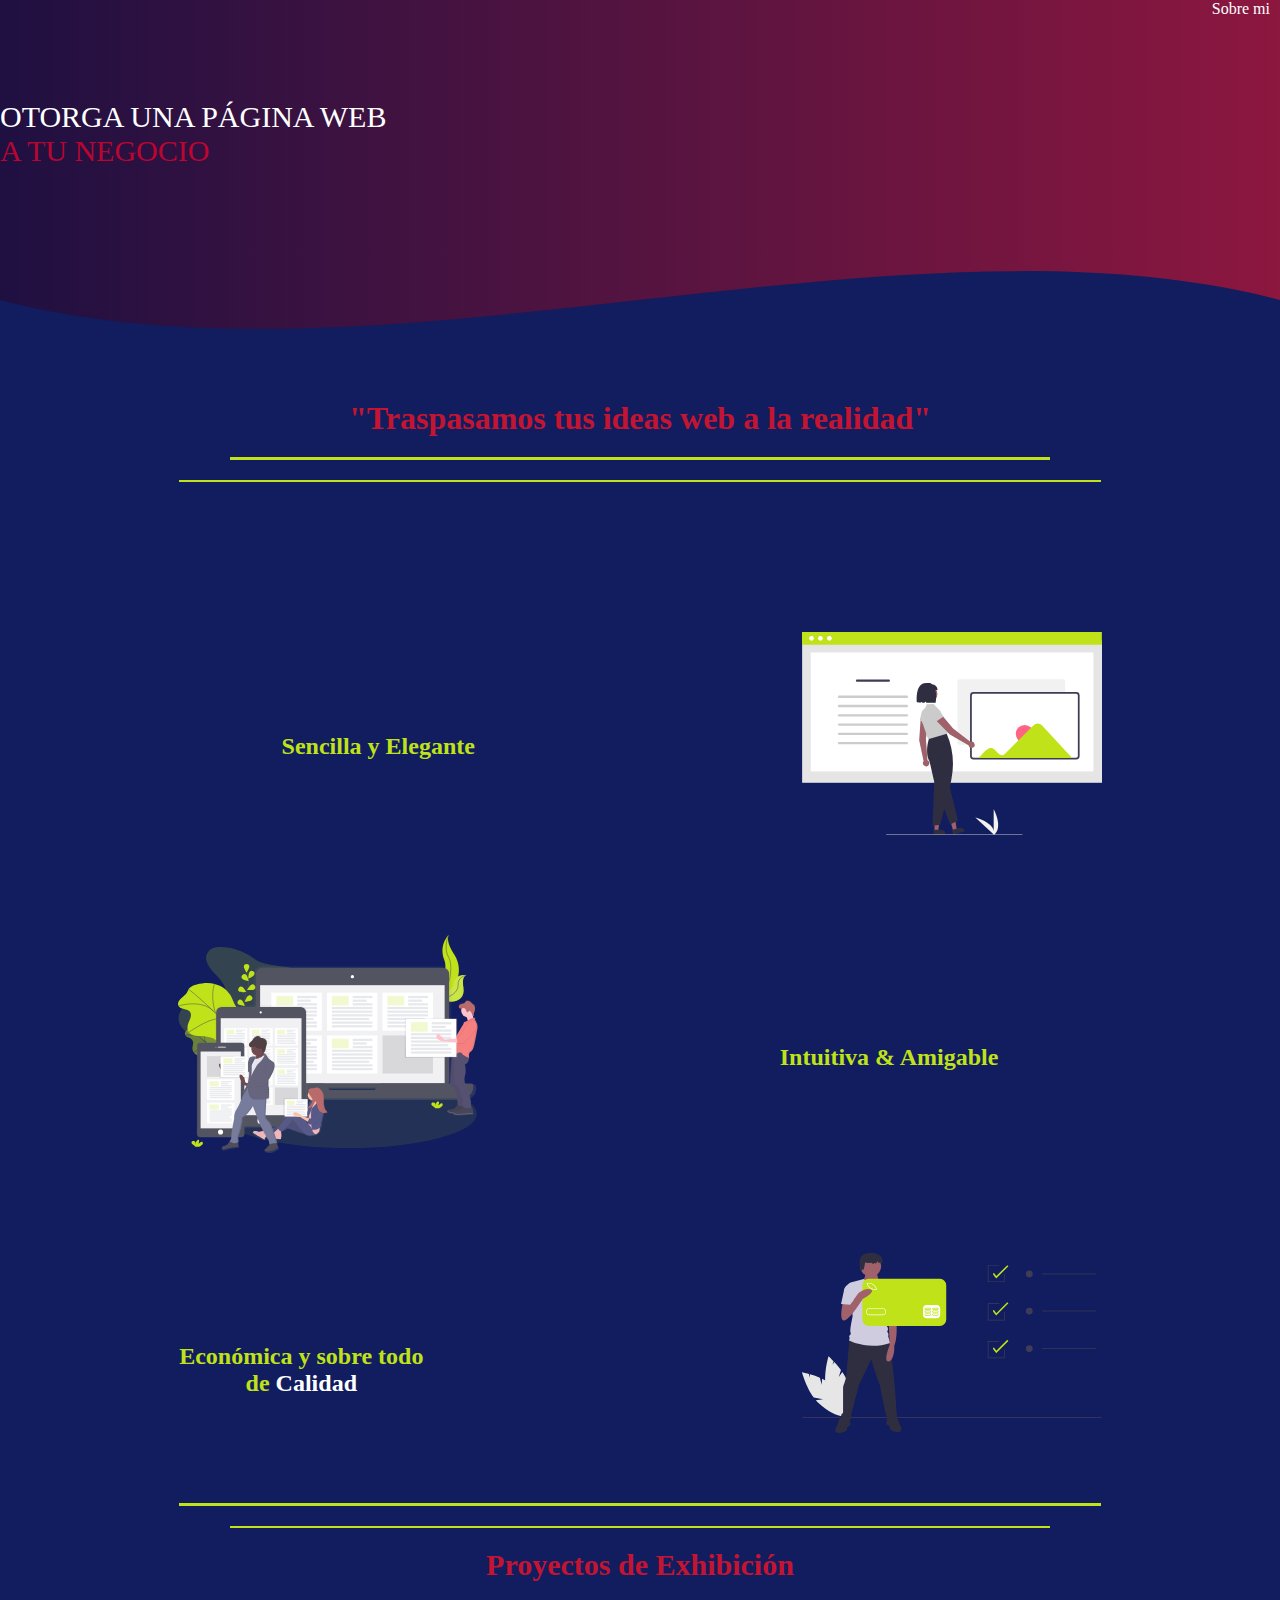
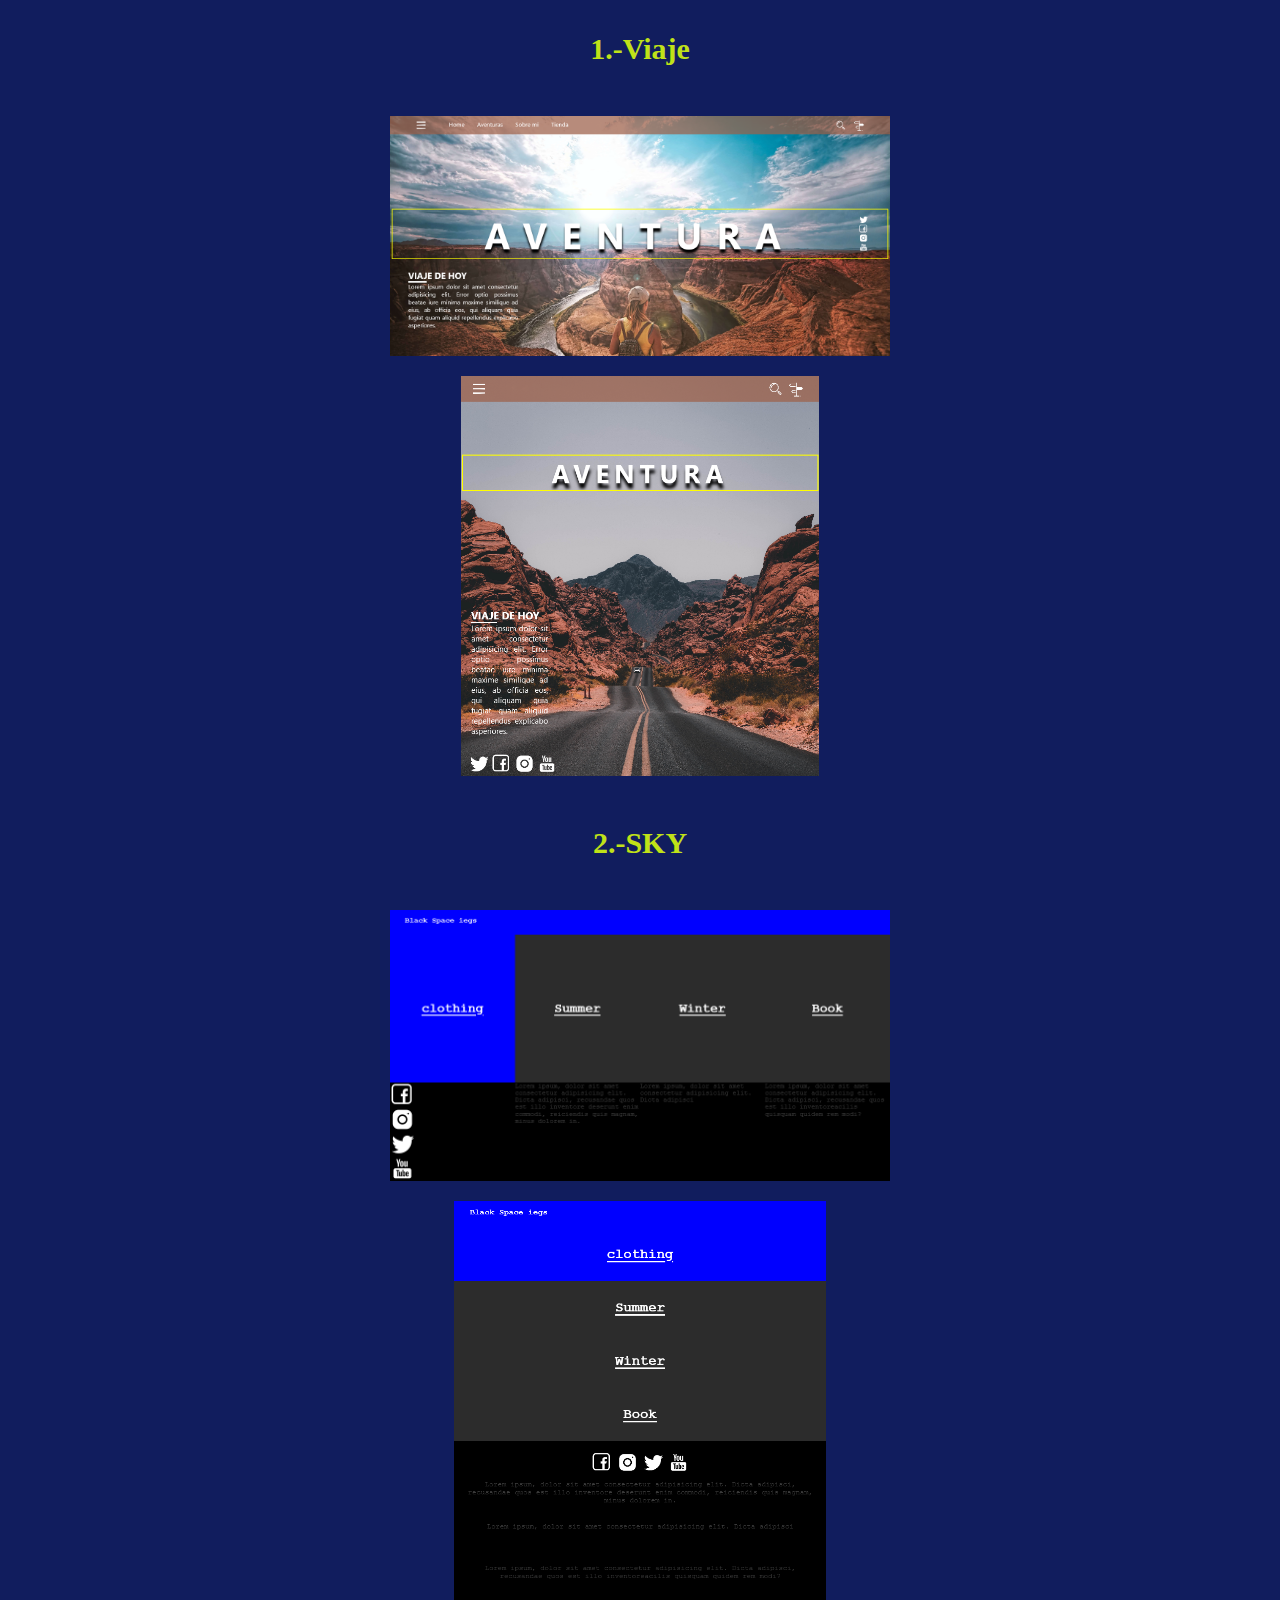
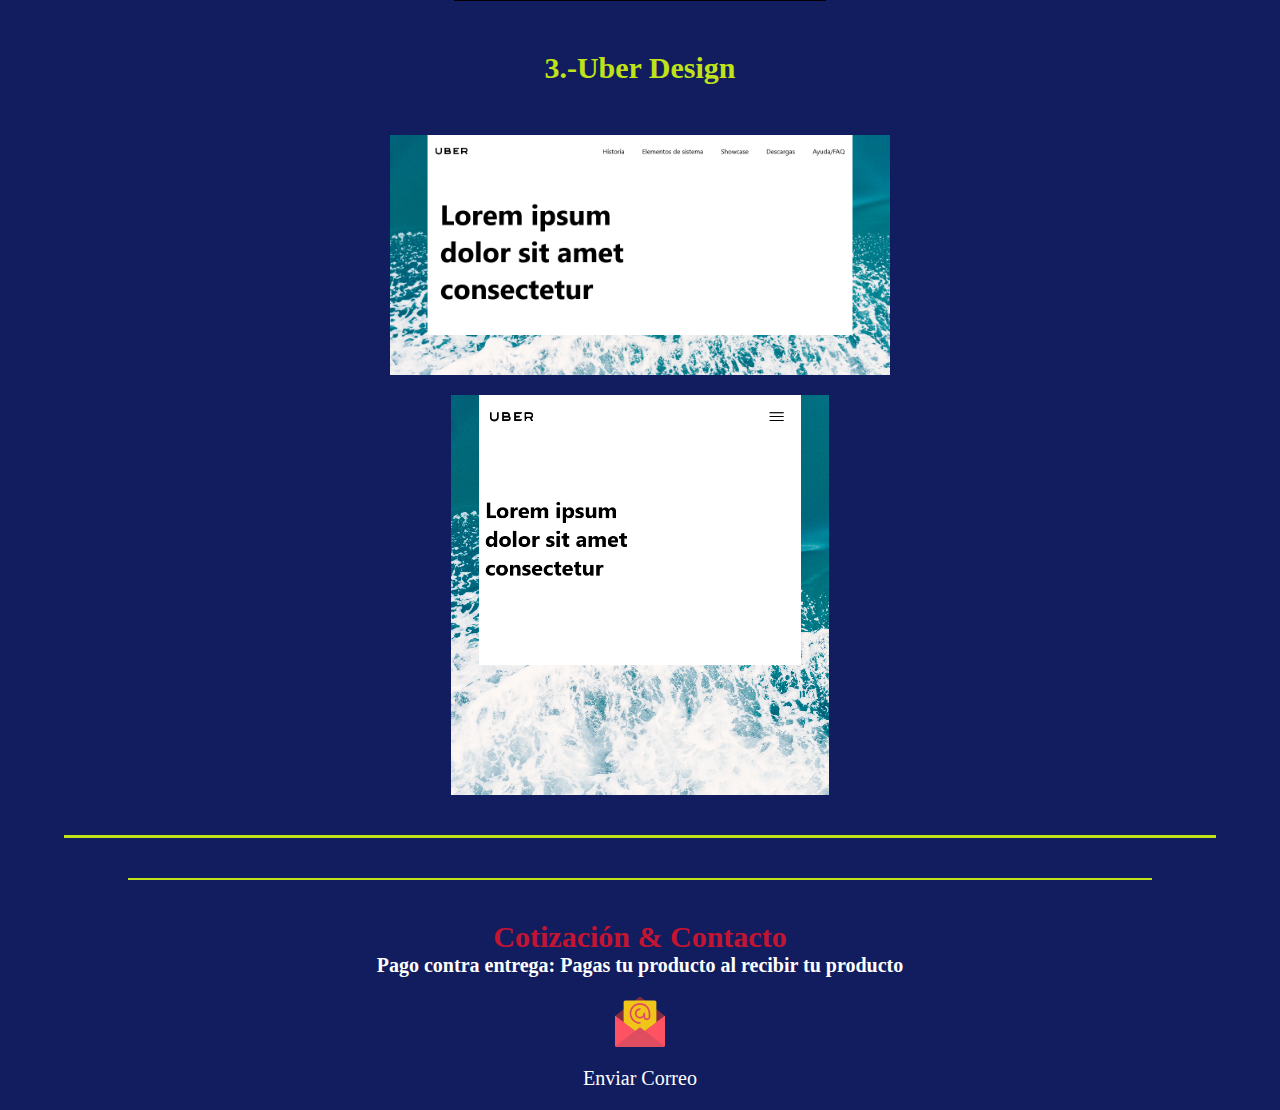
==== commit b366c571: "Add files via upload" ====
--- a/index.html
+++ b/index.html
@@ -76,19 +76,19 @@
     <div class="contenidoExhibicion">
         <h2>Proyectos de Exhibición</h2>
 
-        <h3>1.-Viajes</h3>
+        <h3>1.-Viaje</h3>
 
-        <a href="https://travelbyivangs.netlify.app/"><img class="imgTravel viaje" src="/screenShoot.png"></a>
+        <a href="https://viajebyivangs.netlify.app/"><img class="viaje1" src="/viaje1.png"> <img class="viaje2" src="/viaje2.png"></a>
 
 
         <h3>2.-SKY</h3>
 
-        <a href="https://blueandbluebyivangs.netlify.app/"> <img class="imgBlue azul" src="/blueandblue1.png"></a>
+        <a href="https://blueandbluebyivangs.netlify.app/"> <img class="blue1" src="/blue1.png"><img class="blue2" src="/blue2.png"> </a>
 
 
         <h3>3.-Uber Design</h3>
 
-        <a href="https://uberdesignbyivangs.netlify.app/"> <img class="imgUber uber" src="/uberDesign.png"> </a>
+        <a href="https://uberdesignbyivangs.netlify.app/"> <img class="uber1" src="/uber1.png"><img class="uber2" src="/uber2.png"> </a>
 
     </div>
 
--- a/main.css
+++ b/main.css
@@ -167,6 +167,11 @@
 
 /*CONTENIDO DE EXHIBICION*/
 
+.contenidoExhibicion {
+    width: 500px;
+    margin: auto;
+}
+
 .contenidoExhibicion h2 {
     text-align: center;
     color: #c31432;
@@ -182,15 +187,72 @@
     font-size: 30px;
 }
 
-.contenidoExhibicion img {
+.viaje1 {
+    display: block;
+    margin: auto;
+    height: auto;
+    width: 500px;
+    margin-bottom: 20px;
+}
+
+.viaje2 {
     display: block;
     margin: auto;
     height: 400px;
     width: auto;
 }
 
-.imgTravel:hover {
-    transform: scale(1.1);
+.blue1 {
+    display: block;
+    margin: auto;
+    height: auto;
+    width: 500px;
+    margin-bottom: 20px;
+}
+
+.blue2 {
+    display: block;
+    margin: auto;
+    height: 400px;
+    width: auto;
+}
+
+.uber1 {
+    display: block;
+    margin: auto;
+    height: auto;
+    width: 500px;
+    margin-bottom: 20px;
+}
+
+.uber2 {
+    display: block;
+    margin: auto;
+    height: 400px;
+    width: auto;
+}
+
+.viaje1:hover {
+    opacity: 0.5;
+}
+
+.viaje2:hover {
+    opacity: 0.5;
+}
+
+.blue1:hover {
+    opacity: 0.5;
+}
+
+.blue2:hover {
+    opacity: 0.5;
+}
+
+.uber1:hover {
+    opacity: 0.5;
+}
+
+.uber2:hover {
     opacity: 0.5;
 }
 
@@ -326,29 +388,64 @@
         text-align: center;
         color: #c0e218;
         font-family: Cambria, Cochin, Georgia, Times, 'Times New Roman', serif;
-        margin: 50px 0;
-        font-size: 20px;
-    }
-    .contenidoExhibicion .viaje {
+        margin: 25px 0;
+        font-size: 20px;
+    }
+    .viaje1 {
         display: block;
         margin: auto;
-        height: 200px;
-        width: auto;
-    }
-    .contenidoExhibicion .azul {
+        height: auto;
+        width: 300px;
+        margin-bottom: 20px;
+    }
+    .viaje2 {
         display: block;
         margin: auto;
         height: 300px;
         width: auto;
     }
-    .contenidoExhibicion .uber {
+    .blue1 {
         display: block;
         margin: auto;
-        height: 150px;
+        height: auto;
+        width: 300px;
+        margin-bottom: 20px;
+    }
+    .blue2 {
+        display: block;
+        margin: auto;
+        height: 300px;
         width: auto;
     }
-    .imgTravel:hover {
-        transform: scale(1.1);
+    .uber1 {
+        display: block;
+        margin: auto;
+        height: auto;
+        width: 300px;
+        margin-bottom: 20px;
+    }
+    .uber2 {
+        display: block;
+        margin: auto;
+        height: 300px;
+        width: auto;
+    }
+    .viaje1:hover {
+        opacity: 0.5;
+    }
+    .viaje2:hover {
+        opacity: 0.5;
+    }
+    .blue1:hover {
+        opacity: 0.5;
+    }
+    .blue2:hover {
+        opacity: 0.5;
+    }
+    .uber1:hover {
+        opacity: 0.5;
+    }
+    .uber2:hover {
         opacity: 0.5;
     }
     .imgBlue:hover {
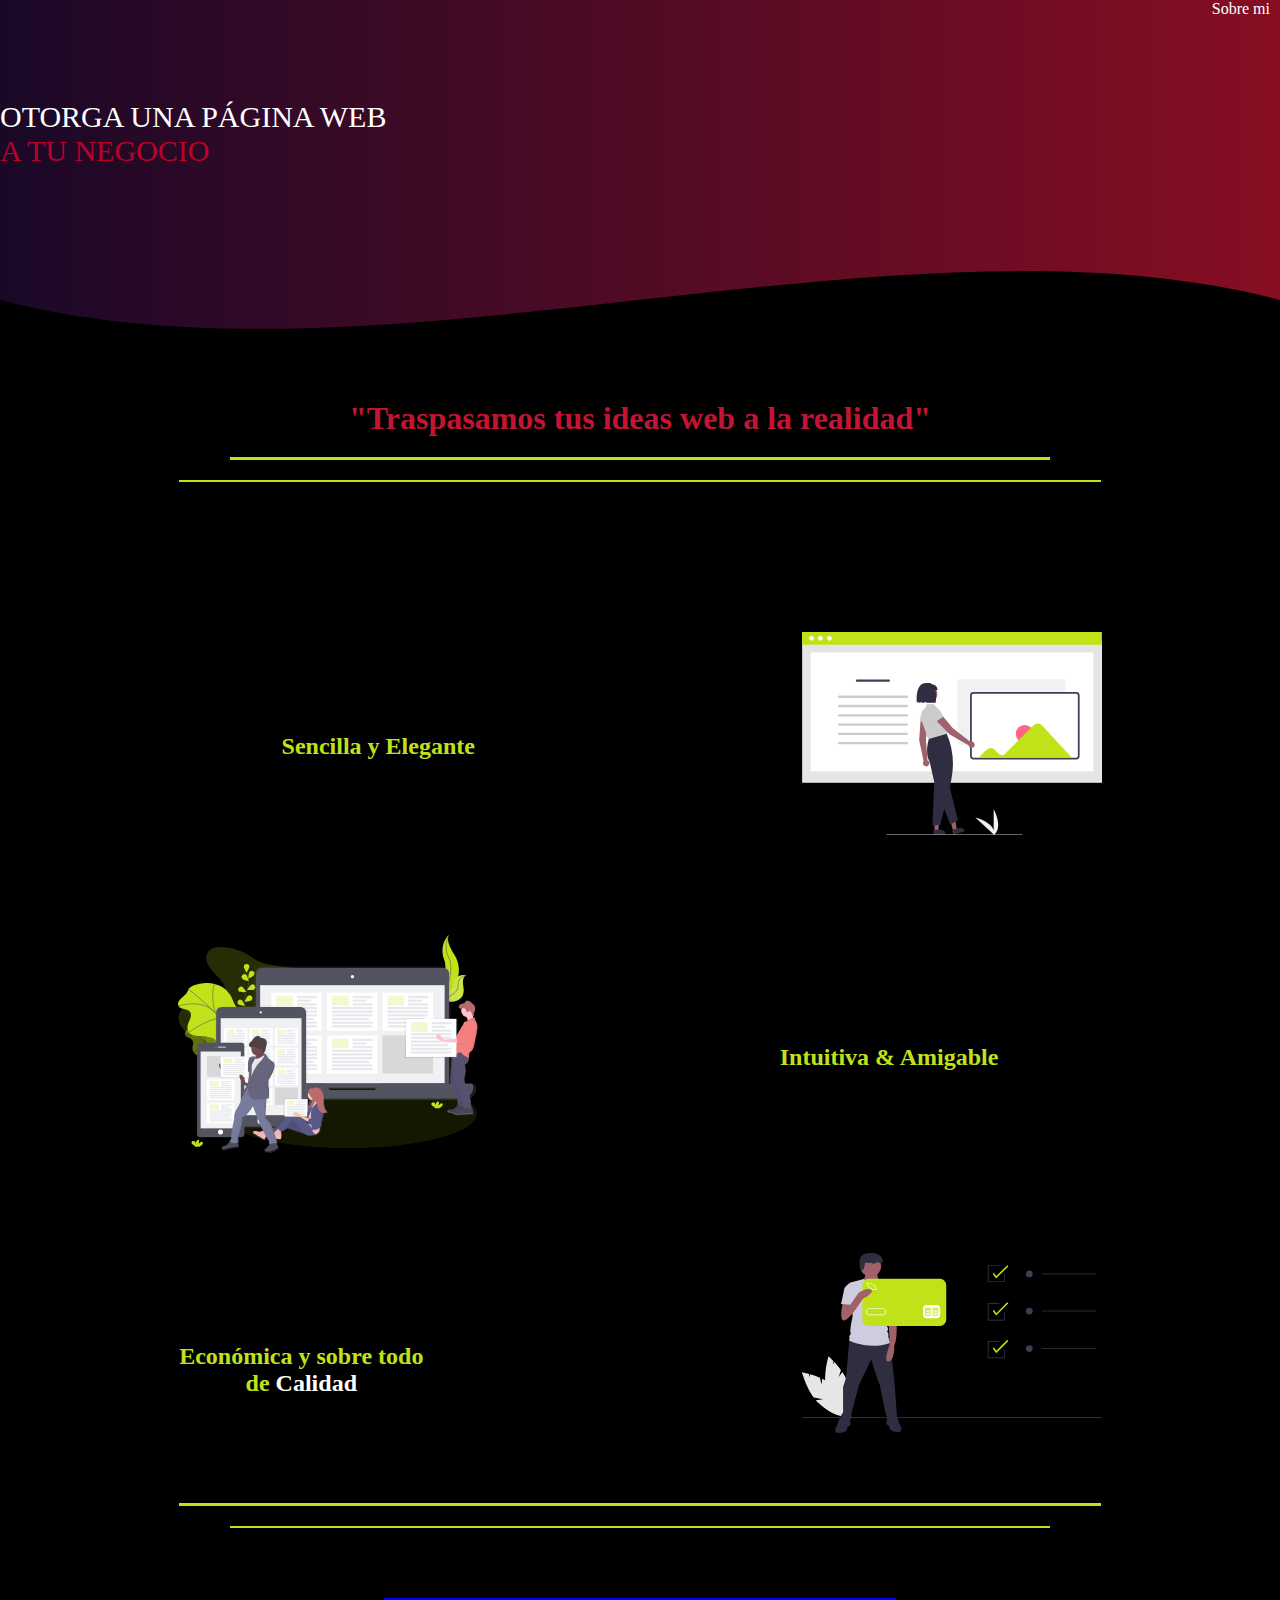
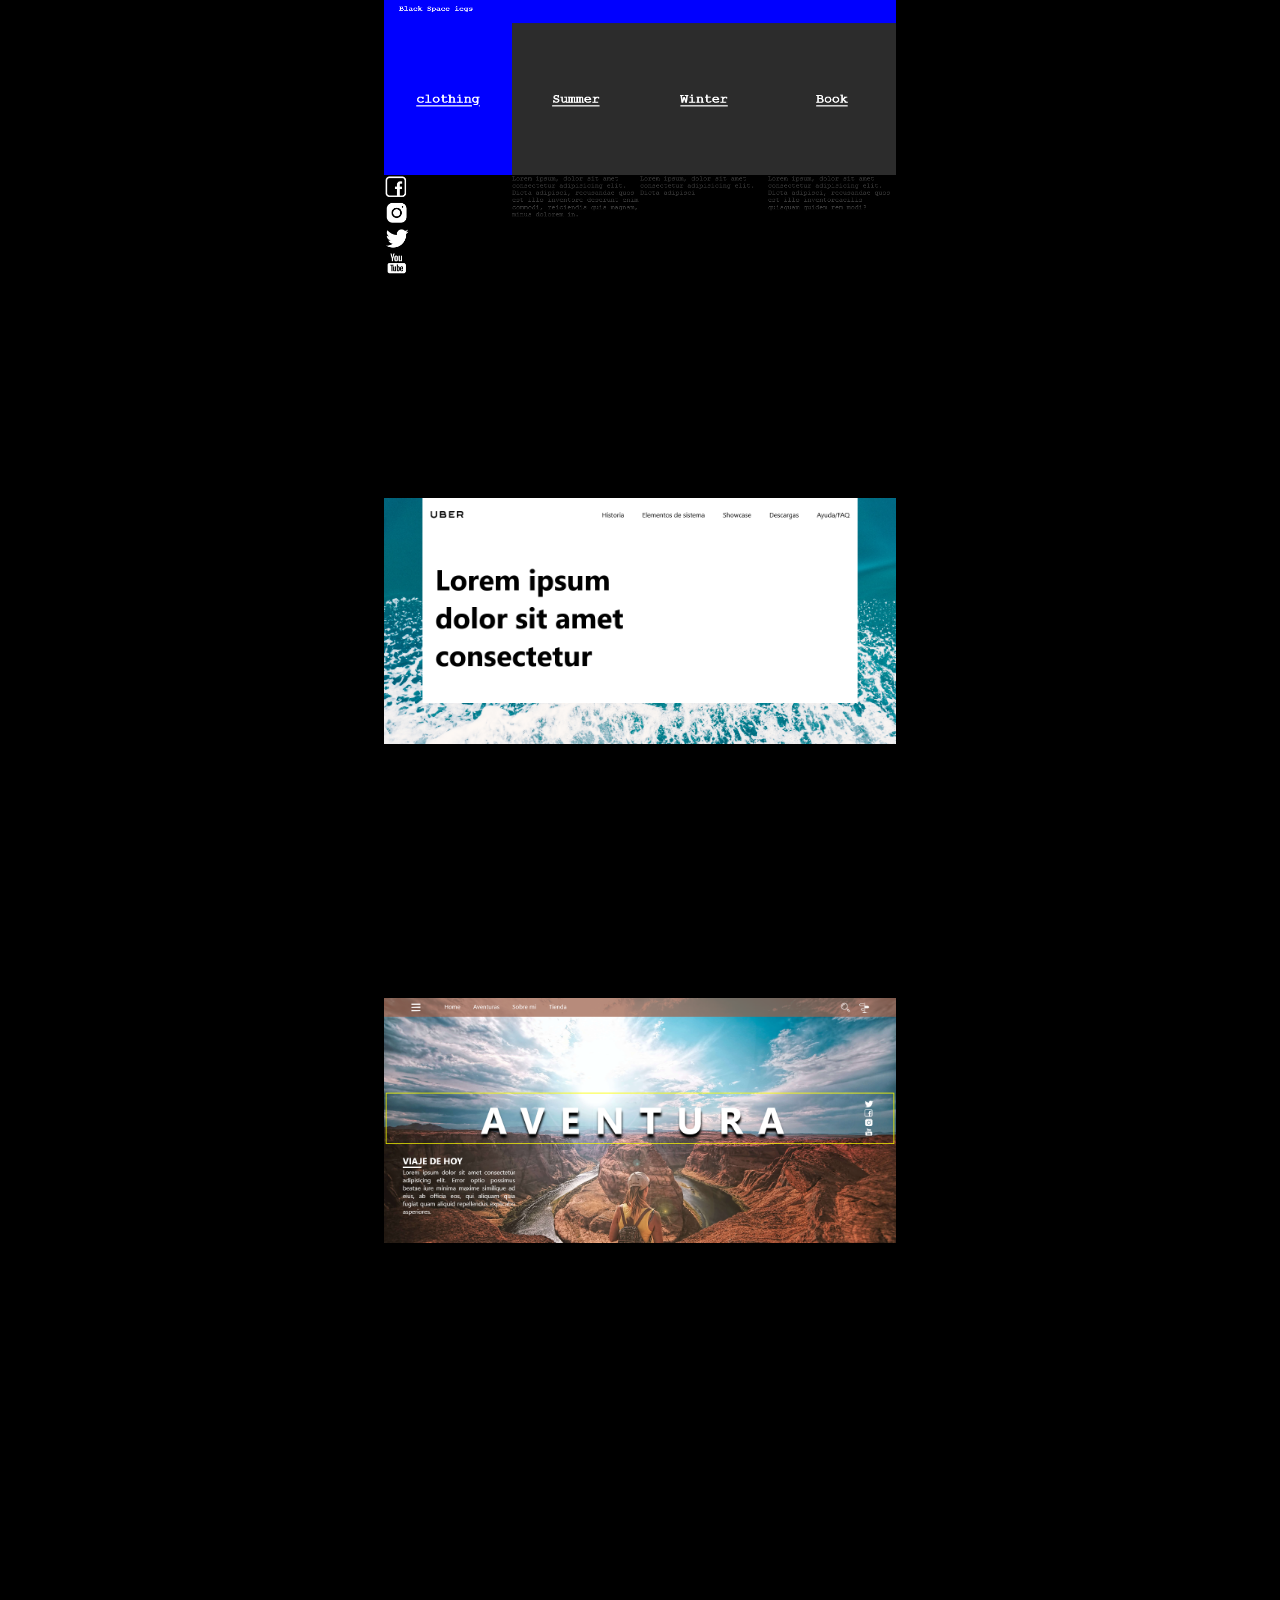
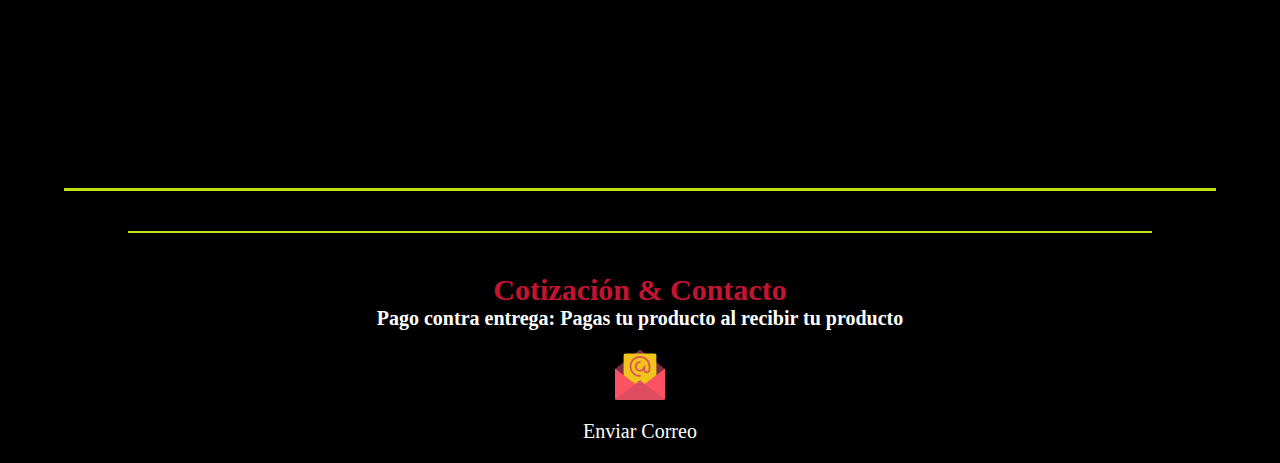
==== commit f90bf64f: "Add files via upload" ====
--- a/index.html
+++ b/index.html
@@ -19,7 +19,7 @@
 
         <a class="acerca-de" href="index1.html">Sobre mi</a>
 
-        <div class="wave" style="height: 150px; overflow: hidden;"><svg viewBox="0 0 500 150" preserveAspectRatio="none" style="height: 100%; width: 100%;"><path d="M0.00,49.98 C150.00,150.00 349.20,-50.00 500.00,49.98 L500.00,150.00 L0.00,150.00 Z" style="stroke: none; fill: #111d5e;"></path></svg></div>
+        <div class="wave" style="height: 150px; overflow: hidden;"><svg viewBox="0 0 500 150" preserveAspectRatio="none" style="height: 100%; width: 100%;"><path d="M0.00,49.98 C150.00,150.00 349.20,-50.00 500.00,49.98 L500.00,150.00 L0.00,150.00 Z" style="stroke: none; fill: #000000;"></path></svg></div>
 
         <p>OTORGA UNA PÁGINA WEB <br /> <span>A TU NEGOCIO</span> </p>
 
@@ -73,23 +73,56 @@
     </div>
 
 
-    <div class="contenidoExhibicion">
-        <h2>Proyectos de Exhibición</h2>
+    <div class="slider_blue">
+        <ul>
+            <li>
 
-        <h3>1.-Viaje</h3>
-
-        <a href="https://viajebyivangs.netlify.app/"><img class="viaje1" src="/viaje1.png"> <img class="viaje2" src="/viaje2.png"></a>
+                <a href="https://blueandbluebyivangs.netlify.app/">
+                    <img src="/blue1.png"></a>
 
 
-        <h3>2.-SKY</h3>
 
-        <a href="https://blueandbluebyivangs.netlify.app/"> <img class="blue1" src="/blue1.png"><img class="blue2" src="/blue2.png"> </a>
+            </li>
+            <li>
+                <a href="https://blueandbluebyivangs.netlify.app/">
+                    <img src="/blue2.png"></a>
 
 
-        <h3>3.-Uber Design</h3>
+            </li>
+        </ul>
+    </div>
 
-        <a href="https://uberdesignbyivangs.netlify.app/"> <img class="uber1" src="/uber1.png"><img class="uber2" src="/uber2.png"> </a>
 
+    <div class="slider_uber">
+        <ul>
+            <li>
+                <a href="https://uberdesignbyivangs.netlify.app">
+                    <img src="/uber1.png">
+                </a>
+            </li>
+
+            <li>
+                <a href="https://uberdesignbyivangs.netlify.app">
+                    <img src="/uber2.png">
+                </a>
+            </li>
+        </ul>
+    </div>
+
+    <div class="slider_viaje">
+        <ul>
+            <li>
+                <a href="https://viajebyivangs.netlify.app">
+                    <img src="/viaje1.png">
+                </a>
+            </li>
+
+            <li>
+                <a href="https://viajebyivangs.netlify.app">
+                    <img src="/viaje2.png">
+                </a>
+            </li>
+        </ul>
     </div>
 
 
@@ -106,6 +139,8 @@
 
 
 
+
+
 </body>
 
 </html>--- a/main.css
+++ b/main.css
@@ -4,7 +4,7 @@
 }
 
 body {
-    background-color: #111d5e;
+    background-color: #000000;
 }
 
 .header {
@@ -165,105 +165,153 @@
 }
 
 
-/*CONTENIDO DE EXHIBICION*/
-
-.contenidoExhibicion {
-    width: 500px;
-    margin: auto;
-}
-
-.contenidoExhibicion h2 {
-    text-align: center;
-    color: #c31432;
-    font-family: Cambria, Cochin, Georgia, Times, 'Times New Roman', serif;
-    font-size: 30px;
-}
-
-.contenidoExhibicion h3 {
-    text-align: center;
-    color: #c0e218;
-    font-family: Cambria, Cochin, Georgia, Times, 'Times New Roman', serif;
-    margin: 50px 0;
-    font-size: 30px;
-}
-
-.viaje1 {
-    display: block;
-    margin: auto;
-    height: auto;
-    width: 500px;
-    margin-bottom: 20px;
-}
-
-.viaje2 {
-    display: block;
-    margin: auto;
-    height: 400px;
-    width: auto;
-}
-
-.blue1 {
-    display: block;
-    margin: auto;
-    height: auto;
-    width: 500px;
-    margin-bottom: 20px;
-}
-
-.blue2 {
-    display: block;
-    margin: auto;
-    height: 400px;
-    width: auto;
-}
-
-.uber1 {
-    display: block;
-    margin: auto;
-    height: auto;
-    width: 500px;
-    margin-bottom: 20px;
-}
-
-.uber2 {
-    display: block;
-    margin: auto;
-    height: 400px;
-    width: auto;
-}
-
-.viaje1:hover {
-    opacity: 0.5;
-}
-
-.viaje2:hover {
-    opacity: 0.5;
-}
-
-.blue1:hover {
-    opacity: 0.5;
-}
-
-.blue2:hover {
-    opacity: 0.5;
-}
-
-.uber1:hover {
-    opacity: 0.5;
-}
-
-.uber2:hover {
-    opacity: 0.5;
-}
-
-.imgBlue:hover {
-    transform: scale(1.1);
-    opacity: 0.5;
-}
-
-.imgUber:hover {
-    transform: scale(1.1);
-    opacity: 0.5;
+/*CONTENIDO DE EXHIBICION SLIDER*/
+
+.slider_blue {
+    width: 80%;
+    margin: auto;
+    height: 500px;
+    overflow: hidden;
+    padding-top: 50px;
+}
+
+.slider_blue ul {
+    padding: 0;
+    display: flex;
+    width: 200%;
+    animation: slider_blue 10s infinite alternate;
+}
+
+.slider_blue li {
+    width: 80%;
+    list-style: none;
+}
+
+.slider_blue li img {
+    width: 50%;
+    display: block;
+    margin: auto;
+}
+
+@keyframes slider_blue {
+    0% {
+        margin-left: 0;
+    }
+    40% {
+        margin-left: 0%;
+    }
+    50% {
+        margin-left: -100%;
+    }
+    60% {
+        margin-left: -100%;
+    }
+    80% {
+        margin-left: -200%;
+    }
+    100% {
+        margin-left: -200%;
+    }
+}
+
+
+/*2*/
+
+.slider_uber {
+    width: 80%;
+    margin: auto;
+    height: 500px;
+    overflow: hidden;
+    padding-top: 50px;
+}
+
+.slider_uber ul {
+    padding: 0;
+    display: flex;
+    width: 200%;
+    animation: slider_blue 10s infinite alternate;
+}
+
+.slider_uber li {
+    width: 80%;
+    list-style: none;
+}
+
+.slider_uber li img {
+    width: 50%;
+    display: block;
+    margin: auto;
+}
+
+@keyframes slider_uber {
+    0% {
+        margin-left: 0;
+    }
+    20% {
+        margin-left: 0%;
+    }
+    40% {
+        margin-left: -100%;
+    }
+    60% {
+        margin-left: -100%;
+    }
+    80% {
+        margin-left: -200%;
+    }
+    100% {
+        margin-left: -200%;
+    }
+}
+
+
+/*3*/
+
+.slider_viaje {
+    width: 80%;
+    margin: auto;
+    height: 800px;
+    overflow: hidden;
+    padding-top: 50px;
+}
+
+.slider_viaje ul {
+    padding: 0;
+    display: flex;
+    width: 200%;
+    animation: slider_blue 10s infinite alternate;
+}
+
+.slider_viaje li {
+    width: 80%;
+    list-style: none;
+}
+
+.slider_viaje li img {
+    width: 50%;
+    display: block;
+    margin: auto;
+}
+
+@keyframes slider_viaje {
+    0% {
+        margin-left: 0;
+    }
+    20% {
+        margin-left: 0%;
+    }
+    40% {
+        margin-left: -100%;
+    }
+    60% {
+        margin-left: -100%;
+    }
+    80% {
+        margin-left: -200%;
+    }
+    100% {
+        margin-left: -200%;
+    }
 }
 
 
@@ -378,96 +426,146 @@
         margin: 0 auto 0 auto;
     }
     /*CONTENIDO DE EXHIBICION*/
-    .contenidoExhibicion h2 {
-        text-align: center;
-        color: #c31432;
-        font-family: Cambria, Cochin, Georgia, Times, 'Times New Roman', serif;
-        font-size: 20px;
-    }
-    .contenidoExhibicion h3 {
-        text-align: center;
-        color: #c0e218;
-        font-family: Cambria, Cochin, Georgia, Times, 'Times New Roman', serif;
-        margin: 25px 0;
-        font-size: 20px;
-    }
-    .viaje1 {
-        display: block;
-        margin: auto;
-        height: auto;
-        width: 300px;
-        margin-bottom: 20px;
-    }
-    .viaje2 {
-        display: block;
-        margin: auto;
-        height: 300px;
-        width: auto;
-    }
-    .blue1 {
-        display: block;
-        margin: auto;
-        height: auto;
-        width: 300px;
-        margin-bottom: 20px;
-    }
-    .blue2 {
-        display: block;
-        margin: auto;
-        height: 300px;
-        width: auto;
-    }
-    .uber1 {
-        display: block;
-        margin: auto;
-        height: auto;
-        width: 300px;
-        margin-bottom: 20px;
-    }
-    .uber2 {
-        display: block;
-        margin: auto;
-        height: 300px;
-        width: auto;
-    }
-    .viaje1:hover {
-        opacity: 0.5;
-    }
-    .viaje2:hover {
-        opacity: 0.5;
-    }
-    .blue1:hover {
-        opacity: 0.5;
-    }
-    .blue2:hover {
-        opacity: 0.5;
-    }
-    .uber1:hover {
-        opacity: 0.5;
-    }
-    .uber2:hover {
-        opacity: 0.5;
-    }
-    .imgBlue:hover {
-        transform: scale(1.1);
-        opacity: 0.5;
-    }
-    .imgUber:hover {
-        transform: scale(1.1);
-        opacity: 0.5;
+    .slider_blue {
+        width: 80%;
+        margin: auto;
+        height: 500px;
+        overflow: hidden;
+        padding-top: 20px;
+    }
+    .slider_blue ul {
+        padding: 0;
+        display: flex;
+        width: 200%;
+        animation: slider_blue 10s infinite alternate;
+    }
+    .slider_blue li {
+        width: 80%;
+        list-style: none;
+    }
+    .slider_blue li img {
+        width: 50%;
+        display: block;
+        margin: auto;
+    }
+    @keyframes slider_blue {
+        0% {
+            margin-left: 0;
+        }
+        40% {
+            margin-left: 0%;
+        }
+        50% {
+            margin-left: -100%;
+        }
+        60% {
+            margin-left: -100%;
+        }
+        80% {
+            margin-left: -200%;
+        }
+        100% {
+            margin-left: -200%;
+        }
+    }
+    /*2*/
+    .slider_uber {
+        width: 80%;
+        margin: auto;
+        height: 500px;
+        overflow: hidden;
+        padding-top: 20px;
+    }
+    .slider_uber ul {
+        padding: 0;
+        display: flex;
+        width: 200%;
+        animation: slider_blue 10s infinite alternate;
+    }
+    .slider_uber li {
+        width: 80%;
+        list-style: none;
+    }
+    .slider_uber li img {
+        width: 50%;
+        display: block;
+        margin: auto;
+    }
+    @keyframes slider_uber {
+        0% {
+            margin-left: 0;
+        }
+        20% {
+            margin-left: 0%;
+        }
+        40% {
+            margin-left: -100%;
+        }
+        60% {
+            margin-left: -100%;
+        }
+        80% {
+            margin-left: -200%;
+        }
+        100% {
+            margin-left: -200%;
+        }
+    }
+    /*3*/
+    .slider_viaje {
+        width: 80%;
+        margin: auto;
+        height: 500px;
+        overflow: hidden;
+        padding-top: 20px;
+    }
+    .slider_viaje ul {
+        padding: 0;
+        display: flex;
+        width: 200%;
+        animation: slider_blue 10s infinite alternate;
+    }
+    .slider_viaje li {
+        width: 80%;
+        list-style: none;
+    }
+    .slider_viaje li img {
+        width: 50%;
+        display: block;
+        margin: auto;
+    }
+    @keyframes slider_viaje {
+        0% {
+            margin-left: 0;
+        }
+        20% {
+            margin-left: 0%;
+        }
+        40% {
+            margin-left: -100%;
+        }
+        60% {
+            margin-left: -100%;
+        }
+        80% {
+            margin-left: -200%;
+        }
+        100% {
+            margin-left: -200%;
+        }
     }
     /*LINEAS DIVISORAS*/
     .contenido6 {
         background-color: #c0e218;
         height: 3px;
         width: 80%;
-        margin: 40px auto;
+        margin: auto;
     }
     .contenido7 {
         background-color: #c0e218;
         height: 2px;
         width: 70%;
-        margin: 40px auto;
+        margin: 20px auto;
     }
     /*FOOTER*/
     .footer h1 {
